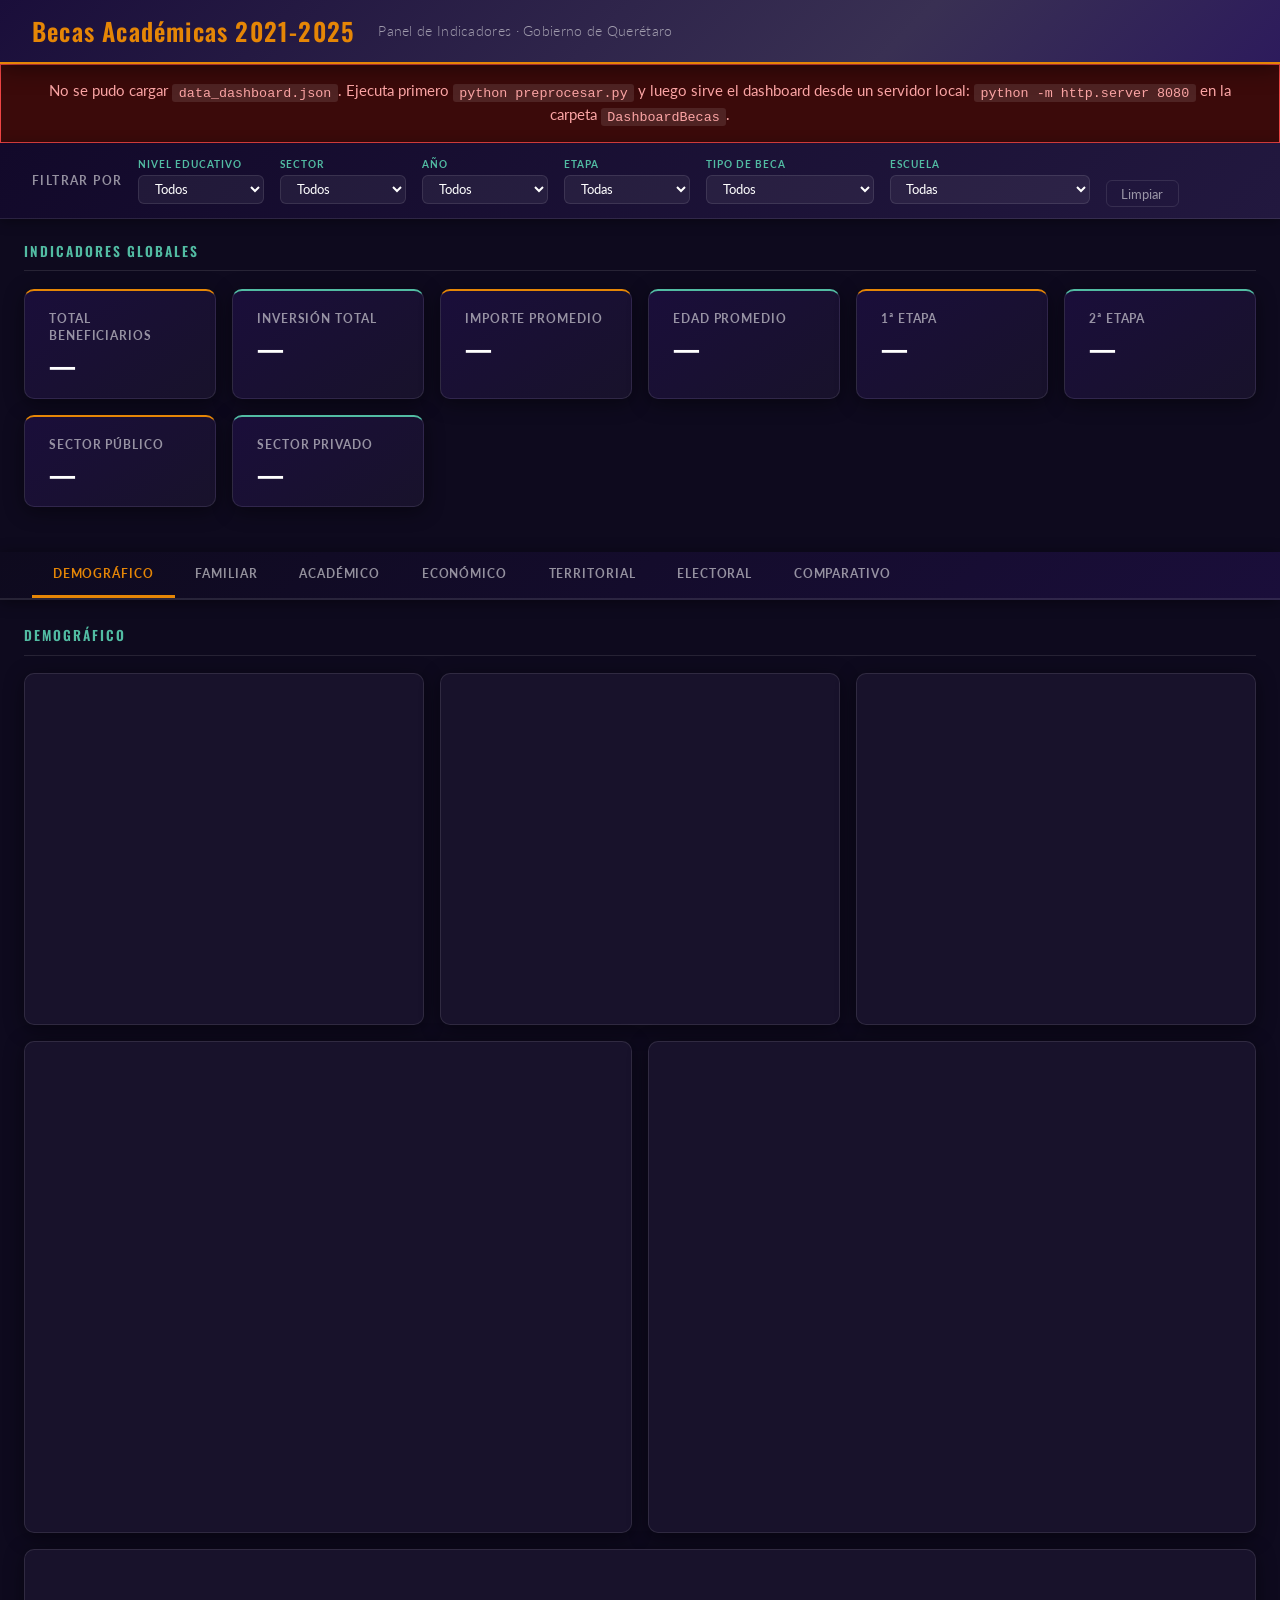
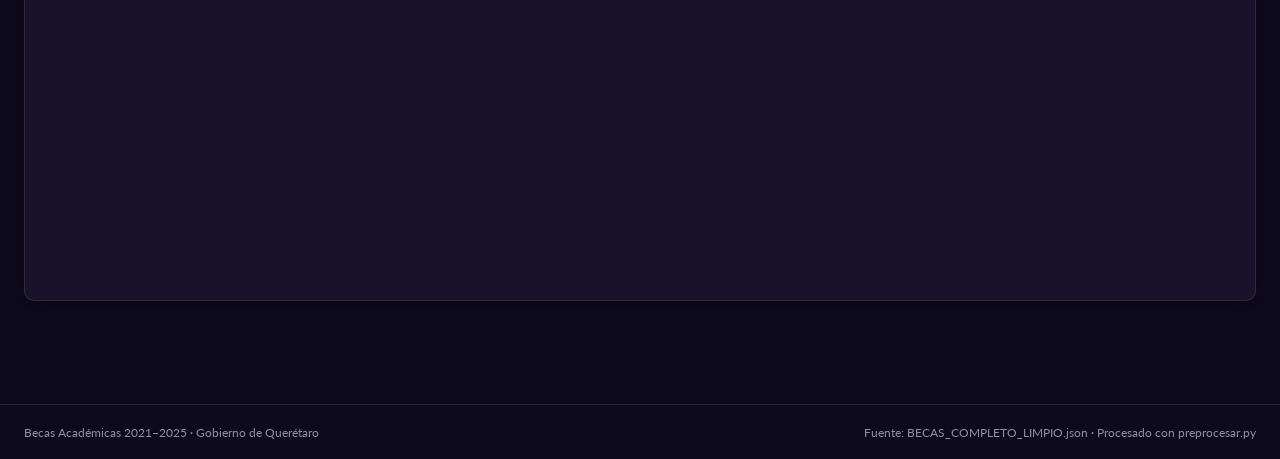
==== index.html @ eadec136 "Subida de archivos" ====
<!DOCTYPE html>
<html lang="es">
<head>
    <meta charset="UTF-8">
    <meta name="viewport" content="width=device-width, initial-scale=1.0">
    <title>Dashboard — Becas Académicas 2021-2025</title>

    <link rel="preconnect" href="https://fonts.googleapis.com">
    <link rel="preconnect" href="https://fonts.gstatic.com" crossorigin>
    <link href="https://fonts.googleapis.com/css2?family=Lato:wght@300;400;700;900&family=Oswald:wght@400;600&display=swap" rel="stylesheet">

    <link rel="stylesheet" href="css/styles.css">

    <script src="https://cdn.plot.ly/plotly-2.27.0.min.js" charset="utf-8"></script>
</head>
<body>

<!-- ── TOP BAR ──────────────────────────────────────────────────────────── -->
<header class="top-bar">
    <div class="top-bar-inner">
        <h1 class="dashboard-title">Becas Académicas 2021-2025</h1>
        <span class="dashboard-subtitle">Panel de Indicadores · Gobierno de Querétaro</span>
    </div>
</header>

<!-- ── BANNER DE ERROR ──────────────────────────────────────────────────── -->
<div id="error-msg" class="error-banner" style="display:none;">
    No se pudo cargar <code>data_dashboard.json</code>.
    Ejecuta primero <code>python preprocesar.py</code> y luego sirve el dashboard desde un
    servidor local: <code>python -m http.server 8080</code> en la carpeta <code>DashboardBecas</code>.
</div>

<!-- ── BARRA DE FILTROS ──────────────────────────────────────── -->
<div class="filtros-bar">
    <div class="filtros-inner">
        <span class="filtros-titulo">Filtrar por</span>

        <div class="filtro-grupo">
            <label class="filtro-label" for="filtro-nivel">Nivel Educativo</label>
            <select id="filtro-nivel" class="filtro-select">
                <option value="">Todos</option>
                <option value="PRIMARIA">Primaria</option>
                <option value="SECUNDARIA">Secundaria</option>
                <option value="UNIVERSIDAD">Universidad</option>
            </select>
        </div>

        <div class="filtro-grupo">
            <label class="filtro-label" for="filtro-sector">Sector</label>
            <select id="filtro-sector" class="filtro-select">
                <option value="">Todos</option>
                <option value="PUBLICA">Público</option>
                <option value="PRIVADA">Privado</option>
            </select>
        </div>

        <div class="filtro-grupo">
            <label class="filtro-label" for="filtro-anio">Año</label>
            <select id="filtro-anio" class="filtro-select">
                <option value="">Todos</option>
                <option value="2021">2021</option>
                <option value="2022">2022</option>
                <option value="2023">2023</option>
                <option value="2024">2024</option>
                <option value="2025">2025</option>
            </select>
        </div>

        <div class="filtro-grupo">
            <label class="filtro-label" for="filtro-etapa">Etapa</label>
            <select id="filtro-etapa" class="filtro-select">
                <option value="">Todas</option>
                <option value="1RA ETAPA">1ª Etapa</option>
                <option value="2DA ETAPA">2ª Etapa</option>
                <option value="EXTRAORDINARIA">Extraordinaria</option>
            </select>
        </div>

        <div class="filtro-grupo">
            <label class="filtro-label" for="filtro-tipo">Tipo de Beca</label>
            <select id="filtro-tipo" class="filtro-select">
                <option value="">Todos</option>
                <option value="PRIMARIA">Primaria</option>
                <option value="SECUNDARIA">Secundaria</option>
                <option value="PRIMARIA EXCELENCIA">Primaria Excelencia</option>
                <option value="SECUNDARIA EXCELENCIA">Secundaria Excelencia</option>
            </select>
        </div>

        <div class="filtro-grupo">
            <label class="filtro-label" for="filtro-escuela">Escuela</label>
            <select id="filtro-escuela" class="filtro-select filtro-select-lg">
                <option value="">Todas</option>
            </select>
        </div>

        <button id="filtro-limpiar" class="filtro-btn-limpiar">Limpiar</button>
        <span id="filtro-count" class="filtro-count"></span>
    </div>
</div>

<!-- ── KPI CARDS ─────────────────────────────────────────────────────────── -->
<div class="container kpi-wrapper">
    <section class="section">
        <h2 class="section-title">Indicadores Globales</h2>
        <div class="kpi-grid">
            <div class="kpi-card">
                <span class="kpi-label">Total Beneficiarios</span>
                <span class="kpi-value" id="kpi-total-val">—</span>
            </div>
            <div class="kpi-card">
                <span class="kpi-label">Inversión Total</span>
                <span class="kpi-value" id="kpi-inversion-val">—</span>
            </div>
            <div class="kpi-card">
                <span class="kpi-label">Importe Promedio</span>
                <span class="kpi-value" id="kpi-promedio-val">—</span>
            </div>
            <div class="kpi-card">
                <span class="kpi-label">Edad Promedio</span>
                <span class="kpi-value" id="kpi-edad-val">—</span>
            </div>
            <div class="kpi-card">
                <span class="kpi-label">1ª Etapa</span>
                <span class="kpi-value" id="kpi-etapa1-val">—</span>
            </div>
            <div class="kpi-card">
                <span class="kpi-label">2ª Etapa</span>
                <span class="kpi-value" id="kpi-etapa2-val">—</span>
            </div>
            <div class="kpi-card">
                <span class="kpi-label">Sector Público</span>
                <span class="kpi-value" id="kpi-publico-val">—</span>
            </div>
            <div class="kpi-card">
                <span class="kpi-label">Sector Privado</span>
                <span class="kpi-value" id="kpi-privado-val">—</span>
            </div>
        </div>
    </section>
</div>

<!-- ── NAVEGACIÓN POR PESTAÑAS ───────────────────────────────────────────── -->
<nav id="tabs-nav" class="tabs-nav" aria-label="Secciones del dashboard"></nav>

<!-- ── PANELES DE CONTENIDO ──────────────────────────────────────────────── -->
<main id="tab-panels" class="container"></main>

<!-- ── FOOTER ────────────────────────────────────────────────────────────── -->
<footer class="footer">
    <span>Becas Académicas 2021–2025 · Gobierno de Querétaro</span>
    <span>Fuente: BECAS_COMPLETO_LIMPIO.json · Procesado con preprocesar.py</span>
</footer>

<!-- ── SCRIPTS ────────────────────────────────────────────────────────────
     Orden: config → cargarDatos → módulos de gráficas
     cargarDatos.js dispara el evento 'datosListos' que activa cada gráfica.
─────────────────────────────────────────────────────────────────────────── -->
<script src="js/config.js"></script>
<script src="js/cargarDatos.js"></script>
<script src="js/filtros.js"></script>
<script src="js/tabs.js"></script>

<!-- KPI cards -->
<script src="js/kpis.js"></script>

<!-- Gráficas por sección -->
<script src="js/graficaDemografico.js"></script>
<script src="js/graficaFamiliar.js"></script>
<script src="js/graficaAcademico.js"></script>
<script src="js/graficaEconomico.js"></script>
<script src="js/graficaTerritorial.js"></script>
<script src="js/graficaElectoral.js"></script>
<script src="js/graficaComparativo.js"></script>

<!-- Orquestador: carga partials y arranca datos -->
<script src="js/loader.js"></script>

</body>
</html>
---- css/styles.css ----
/* ── STYLES.CSS ── DashboardBecas ─────────────────────────────────────────────
   Tema oscuro: inspirado en plantilla1.py (#18122B / #393053) y
   plantilla2.py (#1A1A1D / #3B1C32)
   Dashboard: Becas Académicas 2021–2025 · Gobierno de Querétaro
── */

*, *::before, *::after {
    box-sizing: border-box;
    margin: 0;
    padding: 0;
}

:root {
    --bg-base:       #0E0A1E;
    --bg-card:       #18122B;
    --bg-paper:      #393053;
    --accent-1:      rgb(229, 134, 6);
    --accent-2:      rgb(82, 188, 163);
    --text-primary:  #FFFFFF;
    --text-muted:    rgba(255, 255, 255, 0.55);
    --border:        rgba(255, 255, 255, 0.10);
    --border-hover:  rgba(255, 255, 255, 0.22);
    --font-main:     'Lato', 'Inter', sans-serif;
    --font-display:  'Oswald', sans-serif;
    --radius:        10px;
    --shadow:        0 4px 20px rgba(0, 0, 0, 0.45);
    --shadow-hover:  0 8px 32px rgba(0, 0, 0, 0.6);
    --h-topbar:      62px;
    --h-filtros:     86px;
}

html { scroll-behavior: smooth; }

body {
    background-color: var(--bg-base);
    color: var(--text-primary);
    font-family: var(--font-main);
    min-height: 100vh;
    line-height: 1.5;
}

/* ── TOP BAR ─────────────────────────────────────────────────────────────── */
.top-bar {
    background: linear-gradient(135deg, #1A0E3A 0%, #393053 70%, #2D1B5C 100%);
    border-bottom: 2px solid var(--accent-1);
    position: sticky;
    top: 0;
    z-index: 100;
    padding: 0 2rem;
    box-shadow: 0 2px 24px rgba(0, 0, 0, 0.55);
}

.top-bar-inner {
    max-width: 1620px;
    margin: 0 auto;
    display: flex;
    align-items: center;
    gap: 1.5rem;
    height: var(--h-topbar);
}

.dashboard-title {
    font-family: var(--font-display);
    font-size: 1.55rem;
    font-weight: 600;
    color: var(--accent-1);
    letter-spacing: 1.2px;
    white-space: nowrap;
}

.dashboard-subtitle {
    font-size: 0.88rem;
    color: var(--text-muted);
    font-weight: 300;
    letter-spacing: 0.3px;
}

/* ── ERROR BANNER ─────────────────────────────────────────────────────────── */
.error-banner {
    background: #3b0a0a;
    border: 1px solid #ef4444;
    color: #fca5a5;
    padding: 0.9rem 2rem;
    text-align: center;
    font-size: 0.93rem;
}
.error-banner code {
    background: rgba(255,255,255,0.1);
    padding: 0.1rem 0.4rem;
    border-radius: 3px;
    font-size: 0.9em;
}

/* ── MAIN CONTAINER ──────────────────────────────────────────────────────── */
.container {
    max-width: 1620px;
    margin: 0 auto;
    padding: 1.6rem 1.5rem;
}

/* ── SECTION ─────────────────────────────────────────────────────────────── */
.section {
    margin-bottom: 2.8rem;
}

.section-title {
    font-family: var(--font-display);
    font-size: 0.85rem;
    font-weight: 600;
    color: var(--accent-2);
    letter-spacing: 2px;
    text-transform: uppercase;
    margin-bottom: 1.1rem;
    padding-bottom: 0.55rem;
    border-bottom: 1px solid var(--border);
}

/* ── KPI GRID ─────────────────────────────────────────────────────────────── */
.kpi-grid {
    display: grid;
    grid-template-columns: repeat(auto-fit, minmax(180px, 1fr));
    gap: 1rem;
}

.kpi-card {
    background: linear-gradient(145deg, #1A0E3A, var(--bg-card));
    border: 1px solid var(--border);
    border-radius: var(--radius);
    padding: 1.2rem 1.5rem;
    display: flex;
    flex-direction: column;
    gap: 0.35rem;
    box-shadow: var(--shadow);
    transition: transform 0.2s ease, box-shadow 0.2s ease, border-color 0.2s ease;
}

.kpi-card:nth-child(odd)  { border-top: 2px solid var(--accent-1); }
.kpi-card:nth-child(even) { border-top: 2px solid var(--accent-2); }

.kpi-card:hover {
    transform: translateY(-2px);
    box-shadow: var(--shadow-hover);
    border-color: var(--border-hover);
}

.kpi-label {
    font-size: 0.72rem;
    color: var(--text-muted);
    text-transform: uppercase;
    letter-spacing: 0.9px;
    font-weight: 700;
}

.kpi-value {
    font-family: var(--font-display);
    font-size: 1.6rem;
    font-weight: 700;
    color: var(--text-primary);
    line-height: 1.1;
}

/* ── CHARTS GRID ──────────────────────────────────────────────────────────── */
.charts-grid {
    display: grid;
    gap: 1rem;
    margin-bottom: 1rem;
}

.charts-grid.cols-1 { grid-template-columns: 1fr; }
.charts-grid.cols-2 { grid-template-columns: repeat(2, 1fr); }
.charts-grid.cols-3 { grid-template-columns: repeat(3, 1fr); }

@media (max-width: 1100px) {
    .charts-grid.cols-3 { grid-template-columns: repeat(2, 1fr); }
}
@media (max-width: 720px) {
    .charts-grid.cols-2,
    .charts-grid.cols-3 { grid-template-columns: 1fr; }
    .top-bar-inner { flex-direction: column; height: auto; padding: 0.7rem 0; gap: 0.2rem; }
}

/* ── CHART CARD ───────────────────────────────────────────────────────────── */
.chart-card {
    background: var(--bg-card);
    border: 1px solid var(--border);
    border-radius: var(--radius);
    overflow: hidden;
    box-shadow: var(--shadow);
    transition: box-shadow 0.2s ease;
}

.chart-card:hover { box-shadow: var(--shadow-hover); }

.chart-container {
    width: 100%;
    height: 350px;
    position: relative;
}

.chart-container.chart-tall { height: 490px; }
.chart-container.chart-xl   { height: 440px; }
.chart-container.chart-xxl  { height: 580px; }
.chart-container.chart-mapa { height: 520px; }

/* loading placeholder */
.chart-container.loading::after {
    content: 'Cargando...';
    position: absolute;
    inset: 0;
    display: flex;
    align-items: center;
    justify-content: center;
    color: var(--text-muted);
    font-size: 0.85rem;
    animation: pulse 1.6s ease-in-out infinite;
}

@keyframes pulse {
    0%, 100% { opacity: 0.35; }
    50%       { opacity: 1; }
}

/* ── TABS NAV ─────────────────────────────────────────────────────────────── */
.tabs-nav {
    background: linear-gradient(135deg, #0e0a1e 0%, #1a0e3a 100%);
    border-bottom: 2px solid var(--border);
    position: sticky;
    top: calc(var(--h-topbar) + var(--h-filtros));
    z-index: 80;
    padding: 0 2rem;
    display: flex;
    overflow-x: auto;
    scrollbar-width: none;
    box-shadow: 0 2px 14px rgba(0,0,0,0.45);
}

.tabs-nav::-webkit-scrollbar { display: none; }

.tab-btn {
    flex-shrink: 0;
    background: transparent;
    border: none;
    border-bottom: 3px solid transparent;
    color: var(--text-muted);
    font-family: var(--font-main);
    font-size: 0.75rem;
    font-weight: 700;
    letter-spacing: 0.9px;
    text-transform: uppercase;
    padding: 0.88rem 1.3rem;
    cursor: pointer;
    transition: color 0.18s ease, border-color 0.18s ease;
    white-space: nowrap;
}

.tab-btn:hover { color: var(--text-primary); }

.tab-btn.active {
    color: var(--accent-1);
    border-bottom-color: var(--accent-1);
}

/* KPI wrapper */
.kpi-wrapper { padding-top: 1.4rem; padding-bottom: 0; }

/* Panel container */
#tab-panels { padding-top: 1.6rem; }

/* ── BARRA DE FILTROS ────────────────────────────────────────────────────── */
.filtros-bar {
    background: linear-gradient(135deg, #12092a 0%, #22183f 100%);
    border-bottom: 1px solid var(--border);
    padding: 0.65rem 2rem;
    position: sticky;
    top: var(--h-topbar);
    z-index: 90;
    box-shadow: 0 2px 12px rgba(0,0,0,0.4);
}

.filtros-inner {
    max-width: 1620px;
    margin: 0 auto;
    display: flex;
    align-items: center;
    gap: 1rem;
    flex-wrap: wrap;
    min-height: 54px;
}

.filtros-titulo {
    font-size: 0.72rem;
    font-weight: 700;
    text-transform: uppercase;
    letter-spacing: 1.4px;
    color: var(--text-muted);
    white-space: nowrap;
}

.filtro-grupo {
    display: flex;
    flex-direction: column;
    gap: 0.18rem;
}

.filtro-label {
    font-size: 0.63rem;
    font-weight: 700;
    text-transform: uppercase;
    letter-spacing: 1px;
    color: var(--accent-2);
}

.filtro-select {
    background: rgba(255,255,255,0.06);
    border: 1px solid var(--border);
    border-radius: 6px;
    color: var(--text-primary);
    font-family: var(--font-main);
    font-size: 0.83rem;
    padding: 0.28rem 0.7rem;
    cursor: pointer;
    transition: border-color 0.18s ease, background 0.18s ease;
    min-width: 126px;
}

.filtro-select.filtro-select-lg { min-width: 200px; }

.filtro-select:hover,
.filtro-select:focus {
    border-color: var(--accent-1);
    background: rgba(229,134,6,0.10);
    outline: none;
}

.filtro-select option {
    background: #18122B;
    color: var(--text-primary);
}

.filtro-btn-limpiar {
    align-self: flex-end;
    background: transparent;
    border: 1px solid var(--border);
    border-radius: 6px;
    color: var(--text-muted);
    font-family: var(--font-main);
    font-size: 0.8rem;
    padding: 0.28rem 0.9rem;
    cursor: pointer;
    transition: border-color 0.18s ease, color 0.18s ease;
    white-space: nowrap;
}

.filtro-btn-limpiar:hover { border-color: #ef4444; color: #fca5a5; }

.filtro-count {
    align-self: flex-end;
    font-size: 0.75rem;
    color: var(--text-muted);
    margin-left: auto;
    white-space: nowrap;
}

/* ── PLACEHOLDER SECTIONS ─────────────────────────────────────────────────── */
.placeholder-section {
    margin-bottom: 1rem;
    display: flex;
    gap: 1rem;
    flex-wrap: wrap;
}

.placeholder-card {
    background: linear-gradient(145deg, rgba(57,48,83,0.35), rgba(24,18,43,0.6));
    border: 1px dashed rgba(255,255,255,0.18);
    border-radius: var(--radius);
    padding: 2rem 2.5rem;
    flex: 1;
    min-width: 280px;
    text-align: center;
}

.placeholder-card.placeholder-wide { flex-basis: 100%; }

.placeholder-icon {
    display: block;
    font-size: 2.2rem;
    margin-bottom: 0.7rem;
    opacity: 0.6;
}

.placeholder-card h3 {
    font-family: var(--font-display);
    font-size: 1rem;
    font-weight: 600;
    color: var(--text-muted);
    margin-bottom: 0.5rem;
}

.placeholder-card p {
    font-size: 0.82rem;
    color: rgba(255,255,255,0.40);
    line-height: 1.6;
}

.placeholder-card code {
    background: rgba(255,255,255,0.08);
    padding: 0.1rem 0.35rem;
    border-radius: 3px;
    font-size: 0.85em;
}

.placeholder-chart {
    display: flex;
    align-items: center;
    justify-content: center;
}

.placeholder-chart-inner {
    display: flex;
    flex-direction: column;
    align-items: center;
    gap: 0.4rem;
    padding: 2rem;
    color: rgba(255,255,255,0.25);
    font-family: var(--font-display);
    font-size: 0.9rem;
    letter-spacing: 0.5px;
}

.placeholder-chart-inner small {
    font-size: 0.72rem;
    color: rgba(255,255,255,0.18);
    font-family: var(--font-main);
}

/* ── FOOTER ──────────────────────────────────────────────────────────────── */
.footer {
    max-width: 1620px;
    margin: 2rem auto 0;
    padding: 1.2rem 1.5rem;
    border-top: 1px solid var(--border);
    display: flex;
    justify-content: space-between;
    flex-wrap: wrap;
    gap: 0.5rem;
    font-size: 0.75rem;
    color: var(--text-muted);
}

/* ── RESPONSIVE ──────────────────────────────────────────────────────────── */
@media (max-width: 900px) {
    :root { --h-filtros: 130px; }
    .filtros-inner { gap: 0.7rem; }
    .filtro-select { min-width: 110px; }
}

@media (max-width: 720px) {
    :root { --h-filtros: 200px; }
    .tabs-nav { padding: 0 0.5rem; }
    .tab-btn  { font-size: 0.68rem; padding: 0.75rem 0.8rem; letter-spacing: 0.4px; }
    .footer   { flex-direction: column; }
}
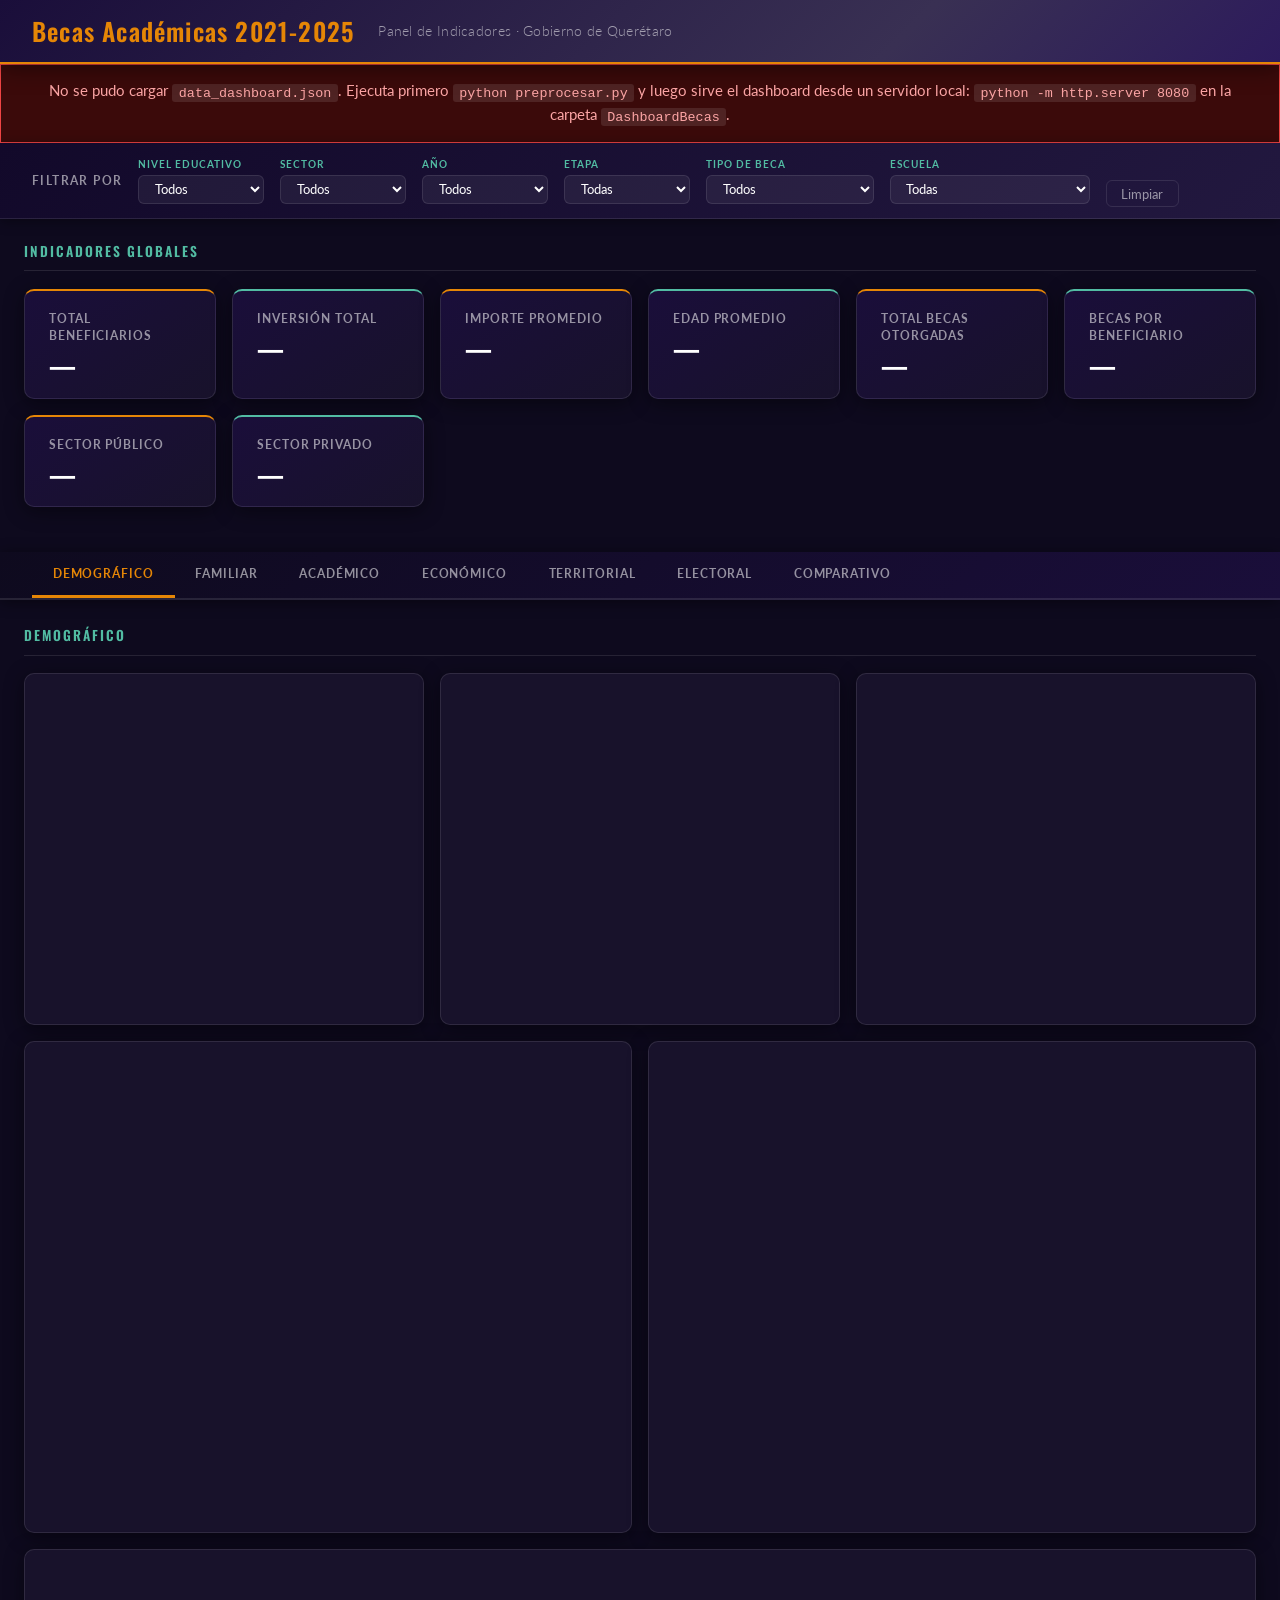
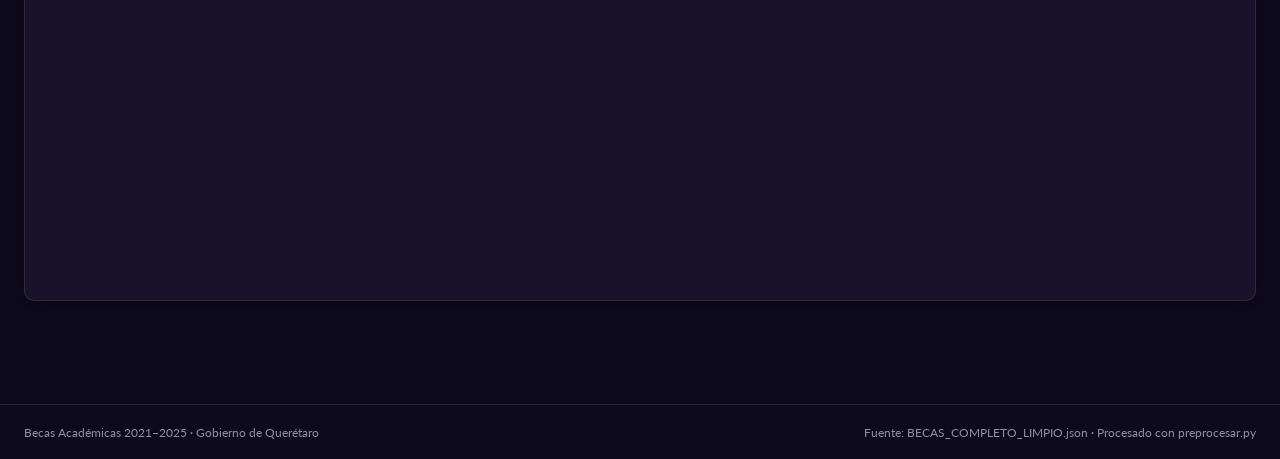
==== commit 871817a2: "Ajuste de beneficiarios" ====
--- a/index.html
+++ b/index.html
@@ -121,12 +121,12 @@
                 <span class="kpi-value" id="kpi-edad-val">—</span>
             </div>
             <div class="kpi-card">
-                <span class="kpi-label">1ª Etapa</span>
-                <span class="kpi-value" id="kpi-etapa1-val">—</span>
+                <span class="kpi-label">Total Becas Otorgadas</span>
+                <span class="kpi-value" id="kpi-total-becas-val">—</span>
             </div>
             <div class="kpi-card">
-                <span class="kpi-label">2ª Etapa</span>
-                <span class="kpi-value" id="kpi-etapa2-val">—</span>
+                <span class="kpi-label">Becas por Beneficiario</span>
+                <span class="kpi-value" id="kpi-prom-becas-val">—</span>
             </div>
             <div class="kpi-card">
                 <span class="kpi-label">Sector Público</span>
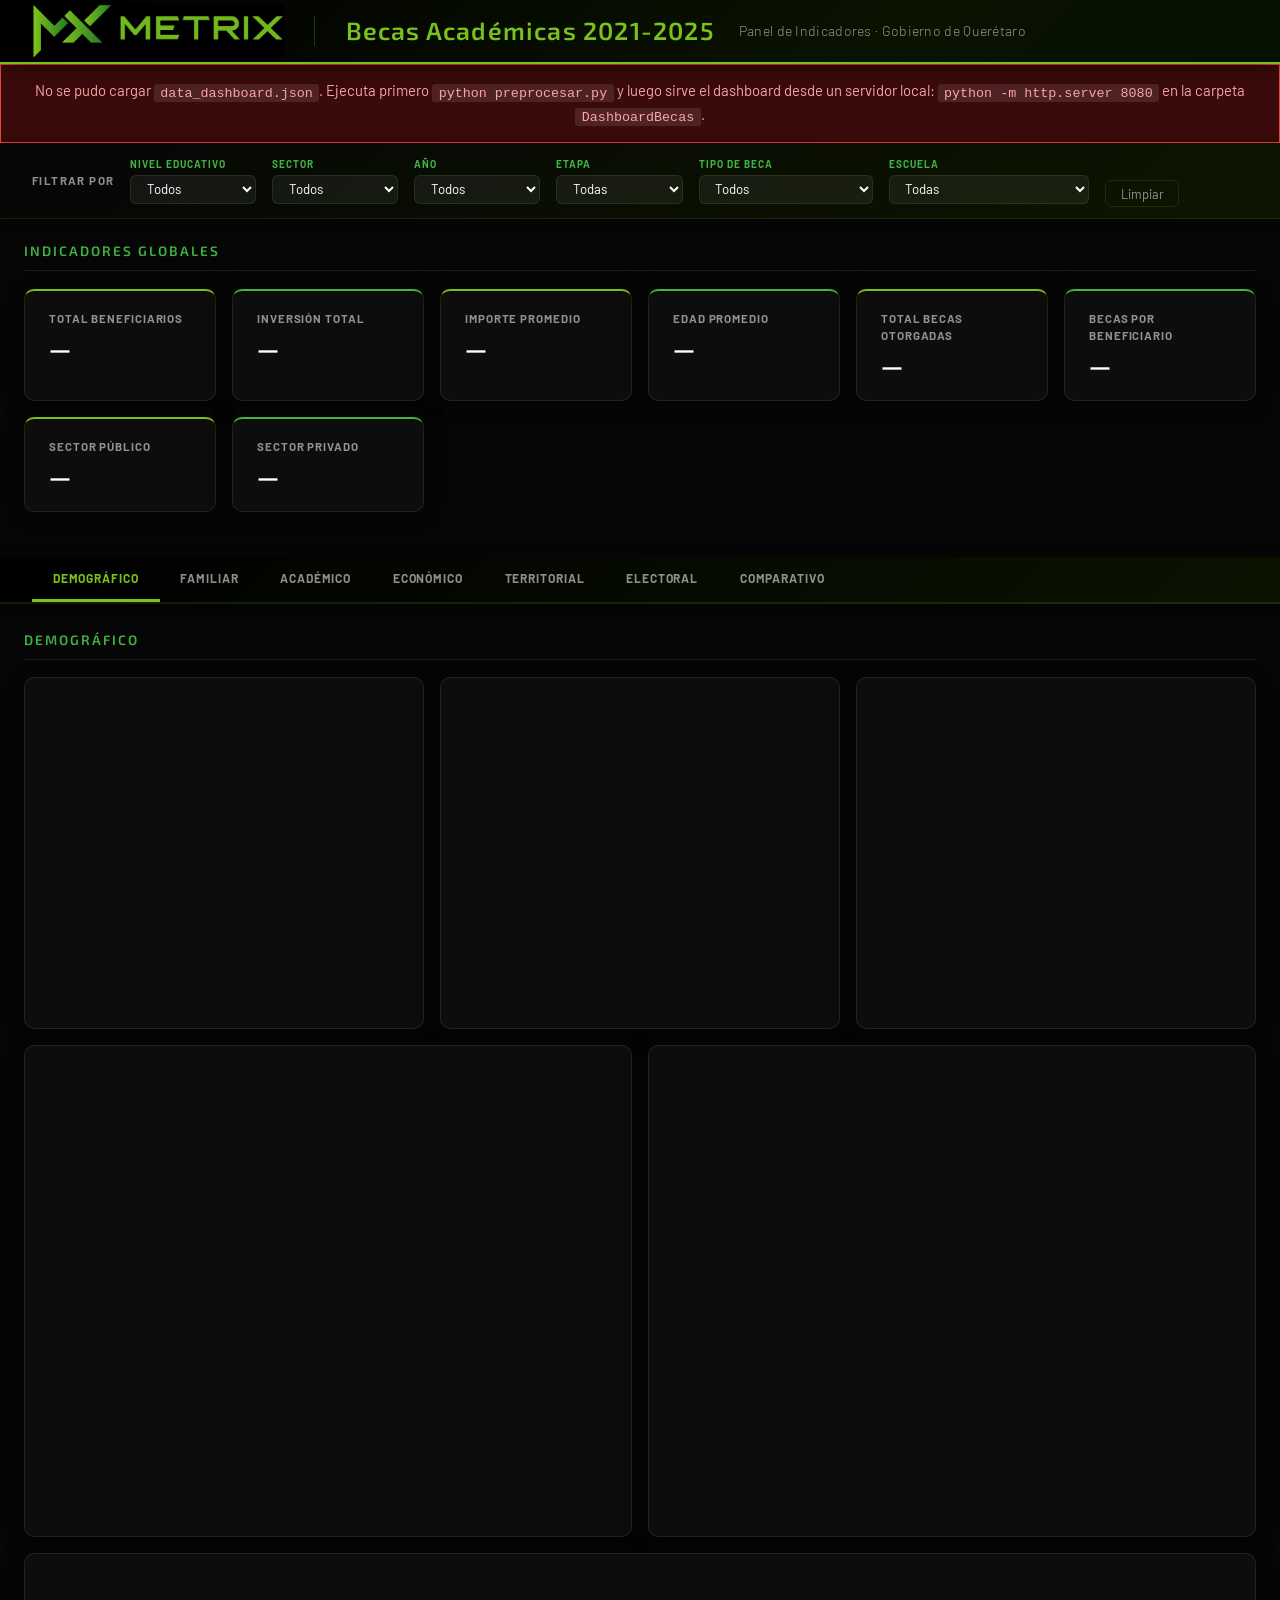
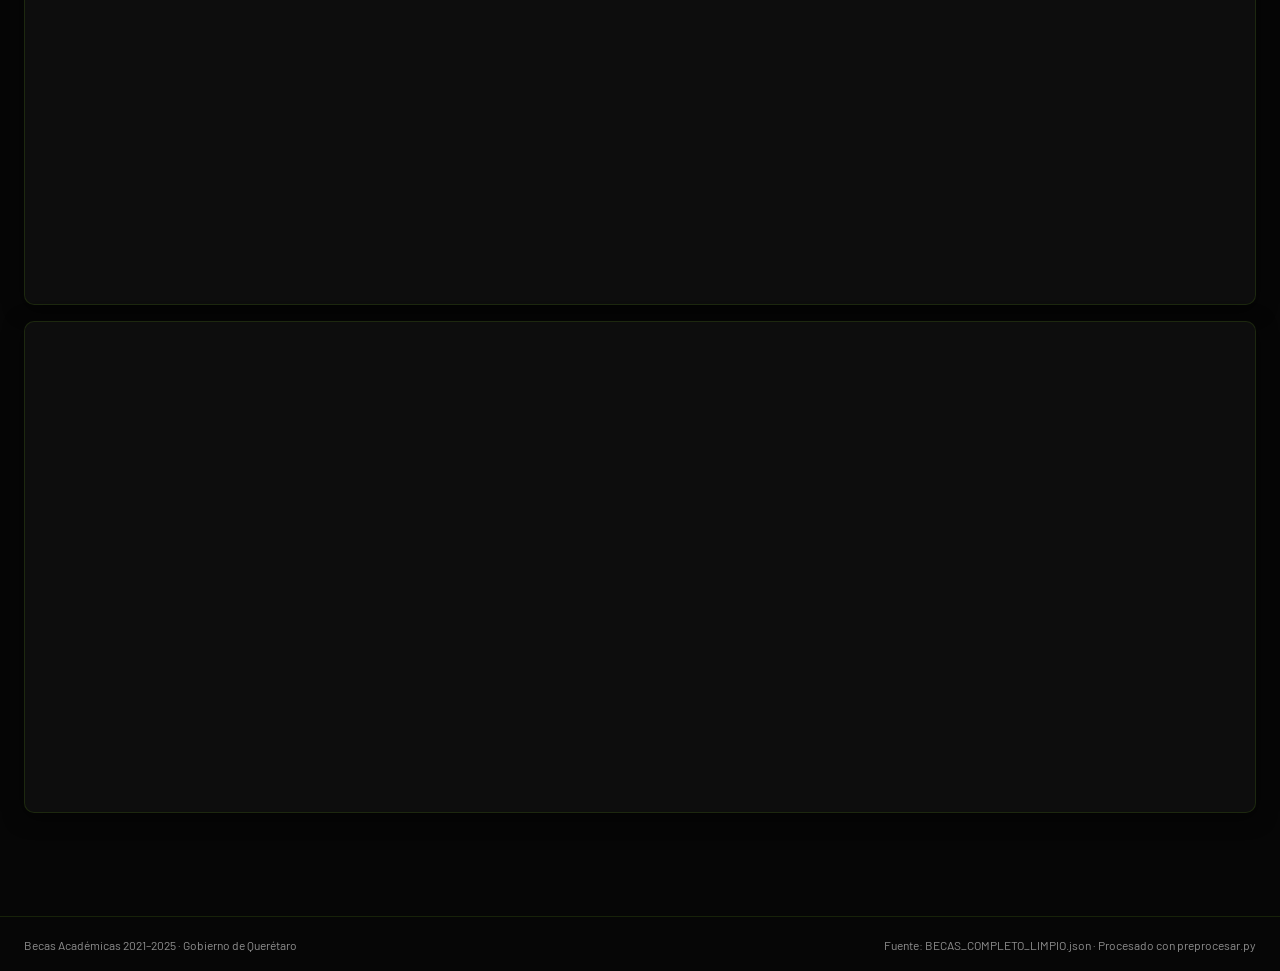
==== commit 83158c9d: "Ajuste de estilos" ====
--- a/index.html
+++ b/index.html
@@ -7,7 +7,7 @@
 
     <link rel="preconnect" href="https://fonts.googleapis.com">
     <link rel="preconnect" href="https://fonts.gstatic.com" crossorigin>
-    <link href="https://fonts.googleapis.com/css2?family=Lato:wght@300;400;700;900&family=Oswald:wght@400;600&display=swap" rel="stylesheet">
+    <link href="https://fonts.googleapis.com/css2?family=Barlow:wght@300;400;600;700&family=Exo+2:wght@400;600;700;800&display=swap" rel="stylesheet">
 
     <link rel="stylesheet" href="css/styles.css">
 
@@ -18,6 +18,10 @@
 <!-- ── TOP BAR ──────────────────────────────────────────────────────────── -->
 <header class="top-bar">
     <div class="top-bar-inner">
+        <div class="brand-logo" aria-label="Metrix">
+            <img src="images/logo.png" alt="Metrix" class="brand-img">
+        </div>
+        <div class="brand-divider"></div>
         <h1 class="dashboard-title">Becas Académicas 2021-2025</h1>
         <span class="dashboard-subtitle">Panel de Indicadores · Gobierno de Querétaro</span>
     </div>
--- a/css/styles.css
+++ b/css/styles.css
@@ -1,6 +1,6 @@
 /* ── STYLES.CSS ── DashboardBecas ─────────────────────────────────────────────
-   Tema oscuro: inspirado en plantilla1.py (#18122B / #393053) y
-   plantilla2.py (#1A1A1D / #3B1C32)
+   Tema: Metrix brand — negro (#060606) · verde (#7bc11d / #267e28)
+   Fuentes: Exo 2 (display) · Barlow (cuerpo)
    Dashboard: Becas Académicas 2021–2025 · Gobierno de Querétaro
 ── */
 
@@ -11,20 +11,20 @@
 }
 
 :root {
-    --bg-base:       #0E0A1E;
-    --bg-card:       #18122B;
-    --bg-paper:      #393053;
-    --accent-1:      rgb(229, 134, 6);
-    --accent-2:      rgb(82, 188, 163);
+    --bg-base:       #060606;
+    --bg-card:       #0d0d0d;
+    --bg-paper:      #161616;
+    --accent-1:      #7bc11d;
+    --accent-2:      #3eb340;
     --text-primary:  #FFFFFF;
     --text-muted:    rgba(255, 255, 255, 0.55);
-    --border:        rgba(255, 255, 255, 0.10);
-    --border-hover:  rgba(255, 255, 255, 0.22);
-    --font-main:     'Lato', 'Inter', sans-serif;
-    --font-display:  'Oswald', sans-serif;
+    --border:        rgba(123, 193, 29, 0.15);
+    --border-hover:  rgba(123, 193, 29, 0.35);
+    --font-main:     'Barlow', 'Inter', sans-serif;
+    --font-display:  'Exo 2', sans-serif;
     --radius:        10px;
-    --shadow:        0 4px 20px rgba(0, 0, 0, 0.45);
-    --shadow-hover:  0 8px 32px rgba(0, 0, 0, 0.6);
+    --shadow:        0 4px 20px rgba(0, 0, 0, 0.55);
+    --shadow-hover:  0 8px 32px rgba(0, 0, 0, 0.7);
     --h-topbar:      62px;
     --h-filtros:     86px;
 }
@@ -41,7 +41,7 @@
 
 /* ── TOP BAR ─────────────────────────────────────────────────────────────── */
 .top-bar {
-    background: linear-gradient(135deg, #1A0E3A 0%, #393053 70%, #2D1B5C 100%);
+    background: linear-gradient(135deg, #000000 0%, #0a1300 70%, #061000 100%);
     border-bottom: 2px solid var(--accent-1);
     position: sticky;
     top: 0;
@@ -123,7 +123,7 @@
 }
 
 .kpi-card {
-    background: linear-gradient(145deg, #1A0E3A, var(--bg-card));
+    background: linear-gradient(145deg, #0d0d0d, var(--bg-card));
     border: 1px solid var(--border);
     border-radius: var(--radius);
     padding: 1.2rem 1.5rem;
@@ -153,10 +153,13 @@
 
 .kpi-value {
     font-family: var(--font-display);
-    font-size: 1.6rem;
+    font-size: clamp(1.05rem, 2vw, 1.6rem);
     font-weight: 700;
     color: var(--text-primary);
-    line-height: 1.1;
+    line-height: 1.2;
+    overflow-wrap: break-word;
+    word-break: break-word;
+    min-width: 0;
 }
 
 /* ── CHARTS GRID ──────────────────────────────────────────────────────────── */
@@ -222,7 +225,7 @@
 
 /* ── TABS NAV ─────────────────────────────────────────────────────────────── */
 .tabs-nav {
-    background: linear-gradient(135deg, #0e0a1e 0%, #1a0e3a 100%);
+    background: linear-gradient(135deg, #000000 0%, #0a1300 100%);
     border-bottom: 2px solid var(--border);
     position: sticky;
     top: calc(var(--h-topbar) + var(--h-filtros));
@@ -268,7 +271,7 @@
 
 /* ── BARRA DE FILTROS ────────────────────────────────────────────────────── */
 .filtros-bar {
-    background: linear-gradient(135deg, #12092a 0%, #22183f 100%);
+    background: linear-gradient(135deg, #060606 0%, #0d1500 100%);
     border-bottom: 1px solid var(--border);
     padding: 0.65rem 2rem;
     position: sticky;
@@ -328,12 +331,12 @@
 .filtro-select:hover,
 .filtro-select:focus {
     border-color: var(--accent-1);
-    background: rgba(229,134,6,0.10);
+    background: rgba(123,193,29,0.10);
     outline: none;
 }
 
 .filtro-select option {
-    background: #18122B;
+    background: #0d0d0d;
     color: var(--text-primary);
 }
 
@@ -370,7 +373,7 @@
 }
 
 .placeholder-card {
-    background: linear-gradient(145deg, rgba(57,48,83,0.35), rgba(24,18,43,0.6));
+    background: linear-gradient(145deg, rgba(26,26,26,0.35), rgba(13,13,13,0.6));
     border: 1px dashed rgba(255,255,255,0.18);
     border-radius: var(--radius);
     padding: 2rem 2.5rem;
@@ -433,6 +436,31 @@
     font-family: var(--font-main);
 }
 
+/* ── BRAND LOGO ─────────────────────────────────────────────────────────── */
+.brand-logo {
+    display: flex;
+    align-items: center;
+    gap: 0.55rem;
+    flex-shrink: 0;
+    text-decoration: none;
+}
+
+.brand-img {
+    height: 54px;
+    width: auto;
+    object-fit: contain;
+    display: block;
+    border-radius: 4px;
+}
+
+.brand-divider {
+    width: 1px;
+    height: 30px;
+    background: rgba(123, 193, 29, 0.25);
+    margin: 0 0.4rem;
+    flex-shrink: 0;
+}
+
 /* ── FOOTER ──────────────────────────────────────────────────────────────── */
 .footer {
     max-width: 1620px;
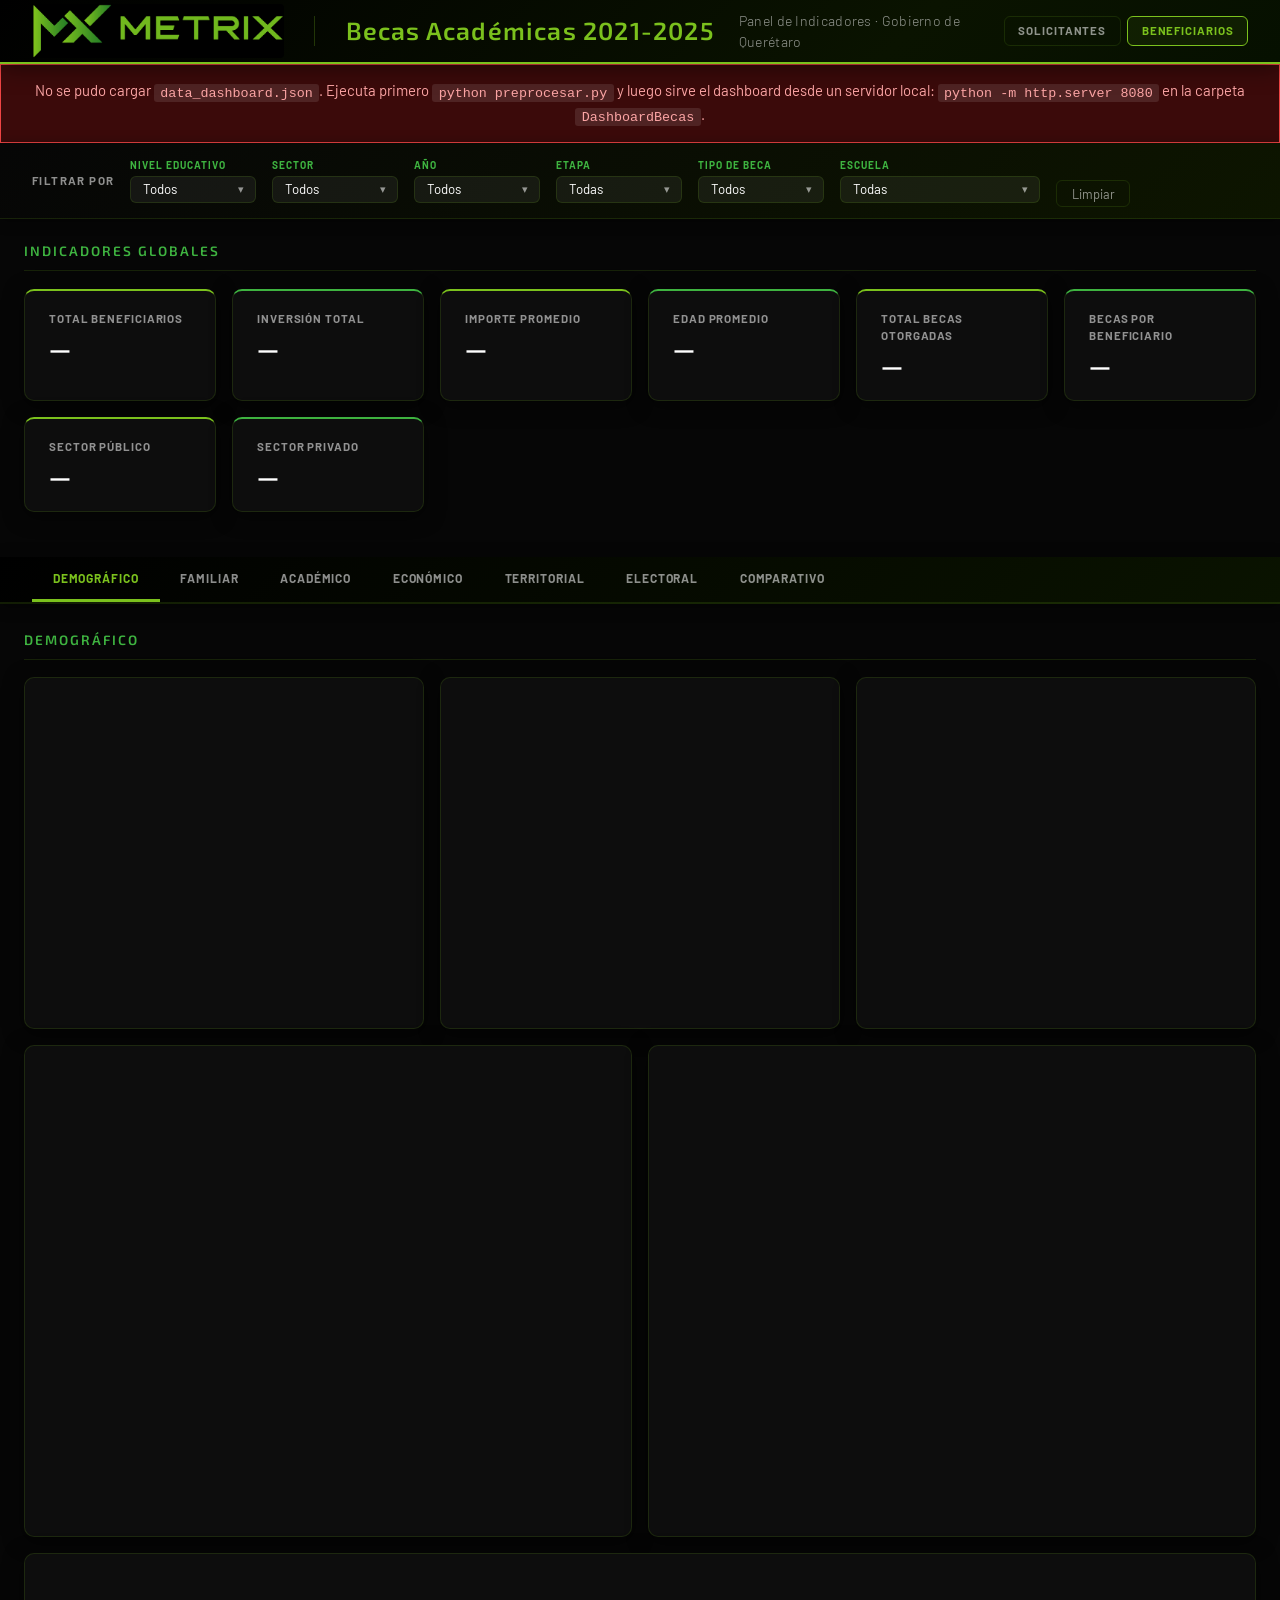
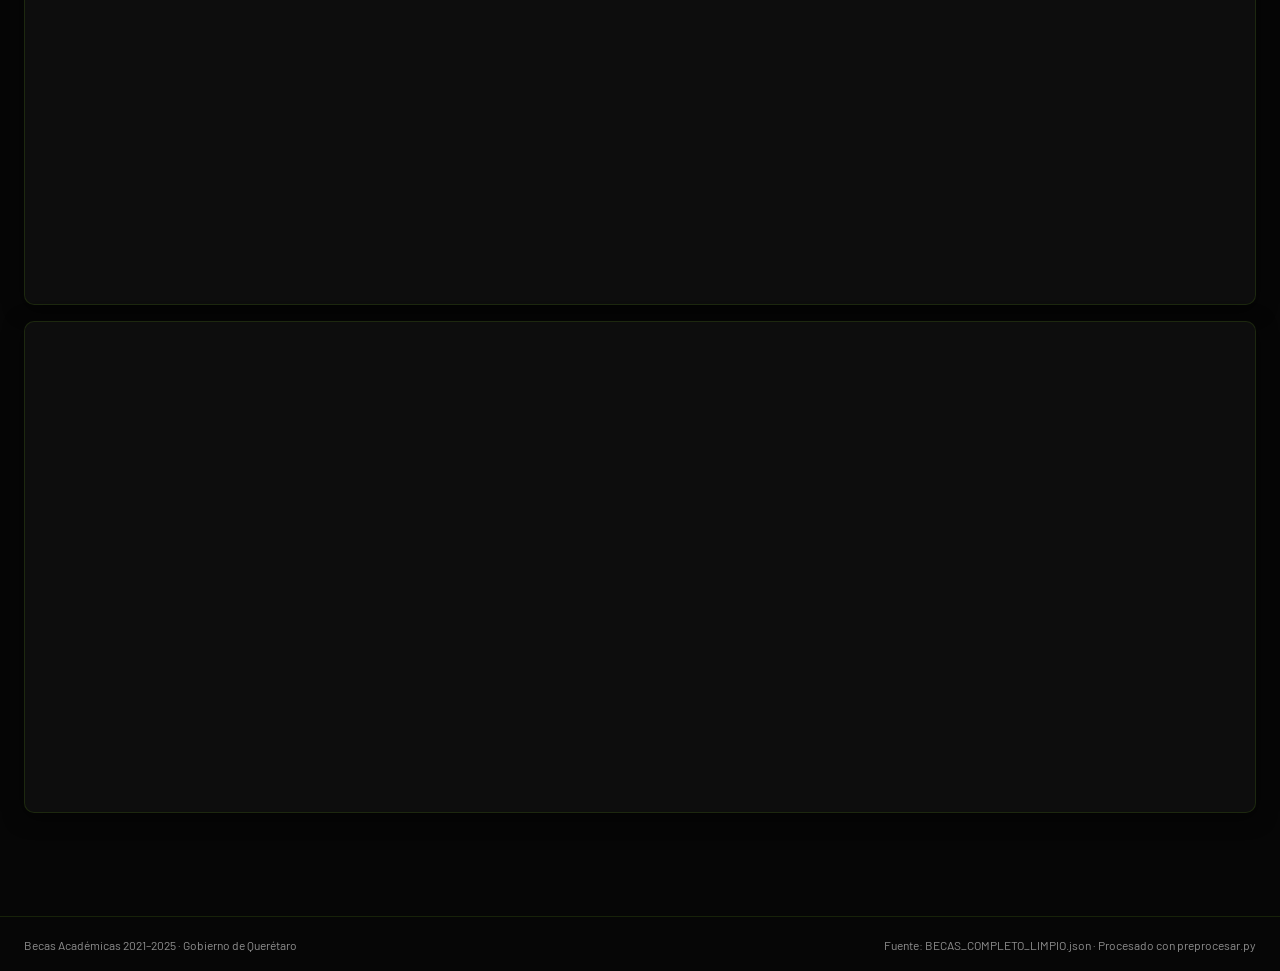
==== commit c9a0ce11: "Nuevo componente solicitantes" ====
--- a/index.html
+++ b/index.html
@@ -24,6 +24,10 @@
         <div class="brand-divider"></div>
         <h1 class="dashboard-title">Becas Académicas 2021-2025</h1>
         <span class="dashboard-subtitle">Panel de Indicadores · Gobierno de Querétaro</span>
+        <nav class="page-nav" aria-label="Cambiar vista">
+            <a href="solicitantes.html" class="page-nav-btn">Solicitantes</a>
+            <a href="index.html" class="page-nav-btn active">Beneficiarios</a>
+        </nav>
     </div>
 </header>
 
@@ -40,62 +44,73 @@
         <span class="filtros-titulo">Filtrar por</span>
 
         <div class="filtro-grupo">
-            <label class="filtro-label" for="filtro-nivel">Nivel Educativo</label>
-            <select id="filtro-nivel" class="filtro-select">
-                <option value="">Todos</option>
-                <option value="PRIMARIA">Primaria</option>
-                <option value="SECUNDARIA">Secundaria</option>
-                <option value="UNIVERSIDAD">Universidad</option>
-            </select>
+            <label class="filtro-label">Nivel Educativo</label>
+            <div class="ms-wrap" id="ms-nivel">
+                <button class="ms-btn" type="button"><span class="ms-text">Todos</span><span class="ms-arrow">▾</span></button>
+                <div class="ms-panel" hidden>
+                    <label class="ms-opt"><input type="checkbox" value="PRIMARIA"> Primaria</label>
+                    <label class="ms-opt"><input type="checkbox" value="SECUNDARIA"> Secundaria</label>
+                    <label class="ms-opt"><input type="checkbox" value="UNIVERSIDAD"> Universidad</label>
+                </div>
+            </div>
         </div>
 
         <div class="filtro-grupo">
-            <label class="filtro-label" for="filtro-sector">Sector</label>
-            <select id="filtro-sector" class="filtro-select">
-                <option value="">Todos</option>
-                <option value="PUBLICA">Público</option>
-                <option value="PRIVADA">Privado</option>
-            </select>
+            <label class="filtro-label">Sector</label>
+            <div class="ms-wrap" id="ms-sector">
+                <button class="ms-btn" type="button"><span class="ms-text">Todos</span><span class="ms-arrow">▾</span></button>
+                <div class="ms-panel" hidden>
+                    <label class="ms-opt"><input type="checkbox" value="PUBLICA"> Público</label>
+                    <label class="ms-opt"><input type="checkbox" value="PRIVADA"> Privado</label>
+                </div>
+            </div>
         </div>
 
         <div class="filtro-grupo">
-            <label class="filtro-label" for="filtro-anio">Año</label>
-            <select id="filtro-anio" class="filtro-select">
-                <option value="">Todos</option>
-                <option value="2021">2021</option>
-                <option value="2022">2022</option>
-                <option value="2023">2023</option>
-                <option value="2024">2024</option>
-                <option value="2025">2025</option>
-            </select>
+            <label class="filtro-label">Año</label>
+            <div class="ms-wrap" id="ms-anio">
+                <button class="ms-btn" type="button"><span class="ms-text">Todos</span><span class="ms-arrow">▾</span></button>
+                <div class="ms-panel" hidden>
+                    <label class="ms-opt"><input type="checkbox" value="2021"> 2021</label>
+                    <label class="ms-opt"><input type="checkbox" value="2022"> 2022</label>
+                    <label class="ms-opt"><input type="checkbox" value="2023"> 2023</label>
+                    <label class="ms-opt"><input type="checkbox" value="2024"> 2024</label>
+                    <label class="ms-opt"><input type="checkbox" value="2025"> 2025</label>
+                </div>
+            </div>
         </div>
 
         <div class="filtro-grupo">
-            <label class="filtro-label" for="filtro-etapa">Etapa</label>
-            <select id="filtro-etapa" class="filtro-select">
-                <option value="">Todas</option>
-                <option value="1RA ETAPA">1ª Etapa</option>
-                <option value="2DA ETAPA">2ª Etapa</option>
-                <option value="EXTRAORDINARIA">Extraordinaria</option>
-            </select>
+            <label class="filtro-label">Etapa</label>
+            <div class="ms-wrap" id="ms-etapa">
+                <button class="ms-btn" type="button"><span class="ms-text">Todas</span><span class="ms-arrow">▾</span></button>
+                <div class="ms-panel" hidden>
+                    <label class="ms-opt" data-etapa="E1"><input type="checkbox" value="1RA ETAPA"> 1ª Etapa</label>
+                    <label class="ms-opt" data-etapa="E2"><input type="checkbox" value="2DA ETAPA"> 2ª Etapa</label>
+                    <label class="ms-opt" data-etapa="EX"><input type="checkbox" value="EXTRAORDINARIA"> Extraordinaria</label>
+                </div>
+            </div>
         </div>
 
         <div class="filtro-grupo">
-            <label class="filtro-label" for="filtro-tipo">Tipo de Beca</label>
-            <select id="filtro-tipo" class="filtro-select">
-                <option value="">Todos</option>
-                <option value="PRIMARIA">Primaria</option>
-                <option value="SECUNDARIA">Secundaria</option>
-                <option value="PRIMARIA EXCELENCIA">Primaria Excelencia</option>
-                <option value="SECUNDARIA EXCELENCIA">Secundaria Excelencia</option>
-            </select>
+            <label class="filtro-label">Tipo de Beca</label>
+            <div class="ms-wrap" id="ms-tipo">
+                <button class="ms-btn" type="button"><span class="ms-text">Todos</span><span class="ms-arrow">▾</span></button>
+                <div class="ms-panel" hidden>
+                    <label class="ms-opt"><input type="checkbox" value="PRIMARIA"> Primaria</label>
+                    <label class="ms-opt"><input type="checkbox" value="SECUNDARIA"> Secundaria</label>
+                    <label class="ms-opt"><input type="checkbox" value="PRIMARIA EXCELENCIA"> Primaria Excelencia</label>
+                    <label class="ms-opt"><input type="checkbox" value="SECUNDARIA EXCELENCIA"> Secundaria Excelencia</label>
+                </div>
+            </div>
         </div>
 
         <div class="filtro-grupo">
-            <label class="filtro-label" for="filtro-escuela">Escuela</label>
-            <select id="filtro-escuela" class="filtro-select filtro-select-lg">
-                <option value="">Todas</option>
-            </select>
+            <label class="filtro-label">Escuela</label>
+            <div class="ms-wrap ms-wrap-lg" id="ms-escuela">
+                <button class="ms-btn" type="button"><span class="ms-text">Todas</span><span class="ms-arrow">▾</span></button>
+                <div class="ms-panel ms-panel-scroll" hidden></div>
+            </div>
         </div>
 
         <button id="filtro-limpiar" class="filtro-btn-limpiar">Limpiar</button>
--- a/css/styles.css
+++ b/css/styles.css
@@ -356,6 +356,94 @@
 
 .filtro-btn-limpiar:hover { border-color: #ef4444; color: #fca5a5; }
 
+/* ── MULTI-SELECT DROPDOWN ───────────────────────────────────────────────── */
+.ms-wrap {
+    position: relative;
+    min-width: 126px;
+}
+.ms-wrap-lg { min-width: 200px; }
+
+.ms-btn {
+    display: flex;
+    align-items: center;
+    justify-content: space-between;
+    gap: 0.5rem;
+    width: 100%;
+    background: rgba(255,255,255,0.06);
+    border: 1px solid var(--border);
+    border-radius: 6px;
+    color: var(--text-primary);
+    font-family: var(--font-main);
+    font-size: 0.83rem;
+    padding: 0.28rem 0.7rem;
+    cursor: pointer;
+    transition: border-color 0.18s ease, background 0.18s ease;
+    white-space: nowrap;
+}
+.ms-btn:hover,
+.ms-btn:focus,
+.ms-wrap.open .ms-btn {
+    border-color: var(--accent-1);
+    background: rgba(123,193,29,0.10);
+    outline: none;
+}
+.ms-arrow {
+    font-size: 0.7rem;
+    color: var(--text-muted);
+    transition: transform 0.18s ease;
+    flex-shrink: 0;
+}
+.ms-wrap.open .ms-arrow { transform: rotate(180deg); }
+
+.ms-panel {
+    position: absolute;
+    top: calc(100% + 4px);
+    left: 0;
+    z-index: 200;
+    background: #141414;
+    border: 1px solid var(--border-hover);
+    border-radius: 8px;
+    padding: 0.35rem 0;
+    min-width: 100%;
+    box-shadow: 0 8px 24px rgba(0,0,0,0.7);
+}
+.ms-panel[hidden] { display: none; }
+
+.ms-panel-scroll {
+    max-height: 220px;
+    overflow-y: auto;
+    scrollbar-width: thin;
+    scrollbar-color: var(--accent-1) transparent;
+}
+
+.ms-opt {
+    display: flex;
+    align-items: center;
+    gap: 0.5rem;
+    padding: 0.32rem 0.85rem;
+    font-size: 0.82rem;
+    color: var(--text-primary);
+    cursor: pointer;
+    white-space: nowrap;
+    transition: background 0.12s ease;
+    user-select: none;
+}
+.ms-opt:hover { background: rgba(123,193,29,0.12); }
+
+.ms-opt input[type="checkbox"] {
+    accent-color: var(--accent-1);
+    width: 13px;
+    height: 13px;
+    cursor: pointer;
+    flex-shrink: 0;
+}
+
+/* Opción deshabilitada (ej. etapas no disponibles en año seleccionado) */
+.ms-opt.ms-disabled {
+    opacity: 0.32;
+    pointer-events: none;
+}
+
 .filtro-count {
     align-self: flex-end;
     font-size: 0.75rem;
@@ -461,6 +549,46 @@
     flex-shrink: 0;
 }
 
+/* ── PAGE NAV (switch between Solicitantes / Beneficiarios) ──────────────── */
+.page-nav {
+    display: flex;
+    gap: 0.4rem;
+    margin-left: auto;
+    flex-shrink: 0;
+}
+
+.page-nav-btn {
+    background: transparent;
+    border: 1px solid var(--border);
+    border-radius: 6px;
+    color: var(--text-muted);
+    font-family: var(--font-main);
+    font-size: 0.72rem;
+    font-weight: 700;
+    letter-spacing: 0.9px;
+    text-transform: uppercase;
+    padding: 0.32rem 0.85rem;
+    cursor: pointer;
+    text-decoration: none;
+    transition: border-color 0.18s ease, color 0.18s ease, background 0.18s ease;
+    white-space: nowrap;
+    display: inline-flex;
+    align-items: center;
+}
+
+.page-nav-btn:hover {
+    border-color: var(--border-hover);
+    color: var(--text-primary);
+    background: rgba(123, 193, 29, 0.08);
+}
+
+.page-nav-btn.active {
+    border-color: var(--accent-1);
+    color: var(--accent-1);
+    background: rgba(123, 193, 29, 0.08);
+    cursor: default;
+}
+
 /* ── FOOTER ──────────────────────────────────────────────────────────────── */
 .footer {
     max-width: 1620px;
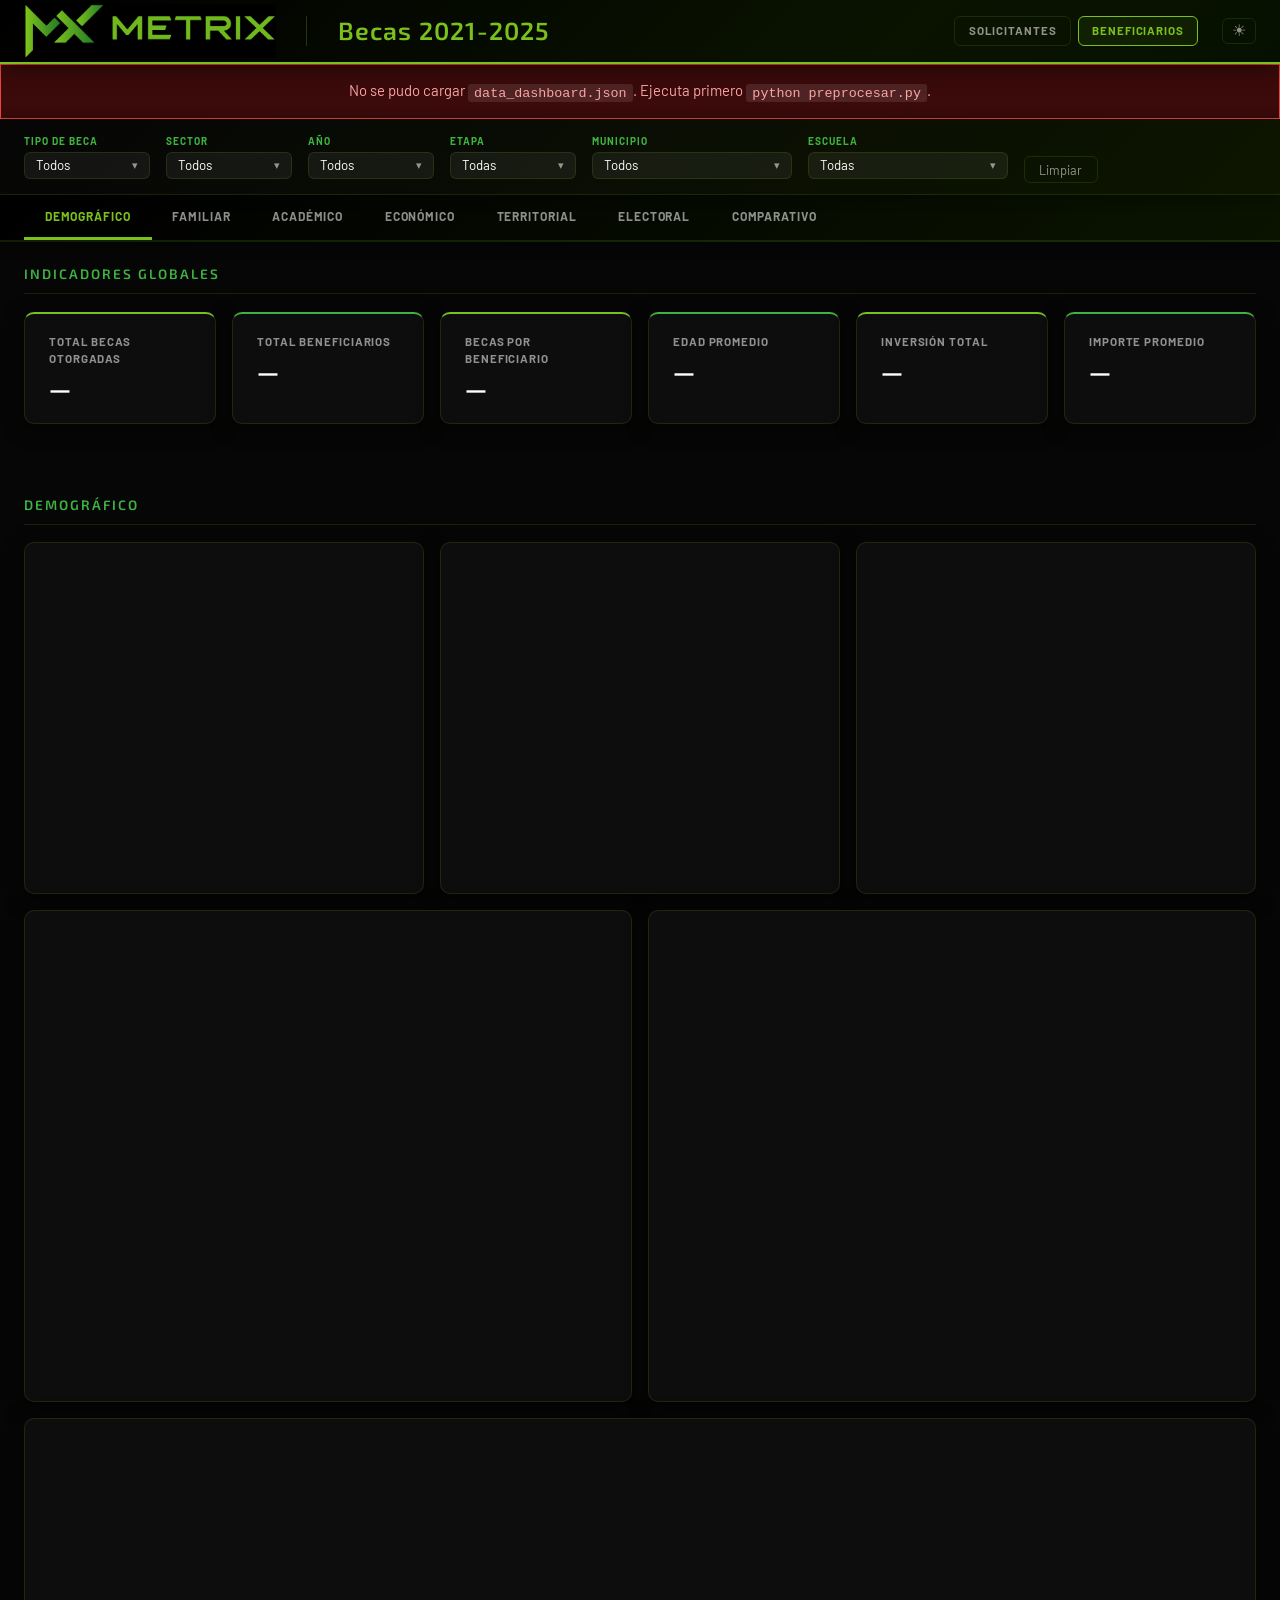
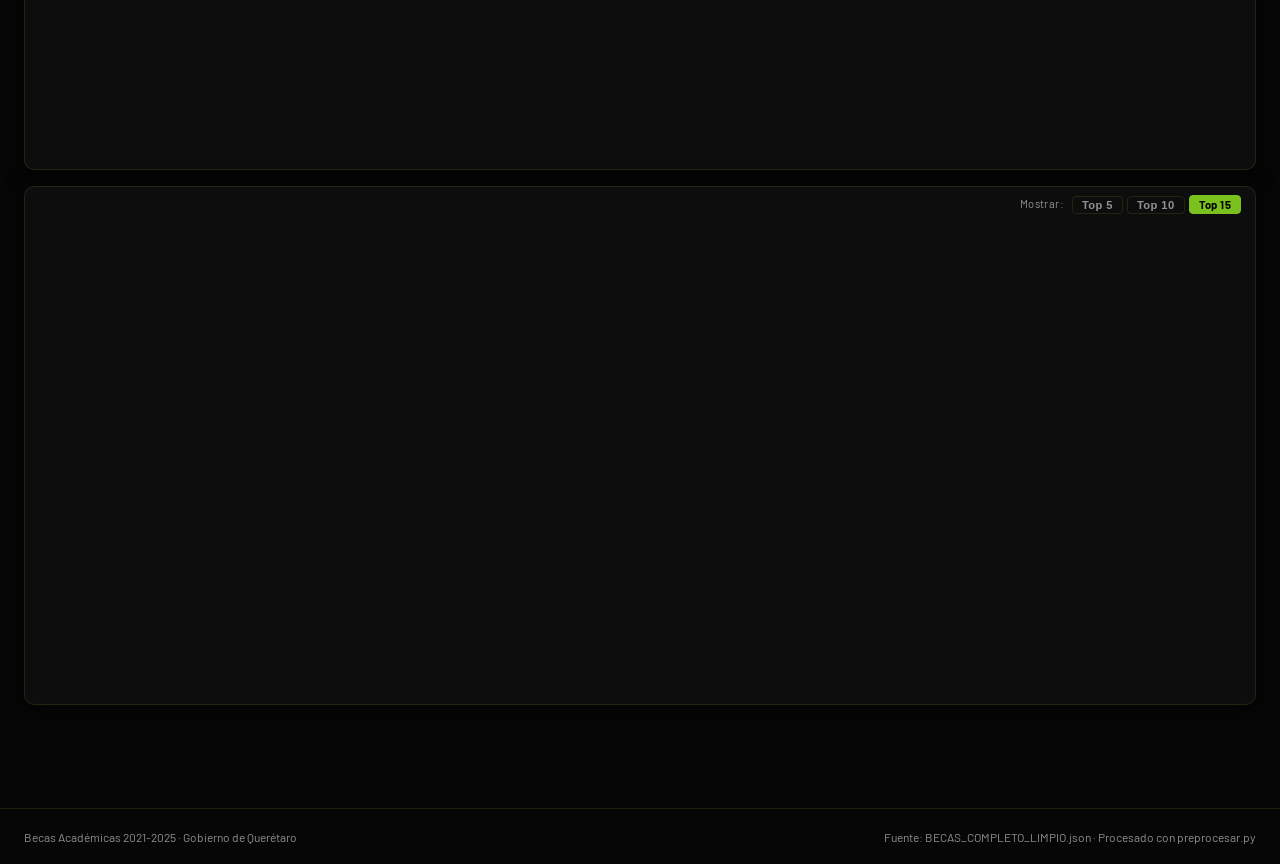
==== commit 3dbfd411: "Ajustes mayores" ====
--- a/index.html
+++ b/index.html
@@ -3,7 +3,7 @@
 <head>
     <meta charset="UTF-8">
     <meta name="viewport" content="width=device-width, initial-scale=1.0">
-    <title>Dashboard — Becas Académicas 2021-2025</title>
+    <title>Dashboard — Becas 2021-2025</title>
 
     <link rel="preconnect" href="https://fonts.googleapis.com">
     <link rel="preconnect" href="https://fonts.gstatic.com" crossorigin>
@@ -12,6 +12,8 @@
     <link rel="stylesheet" href="css/styles.css">
 
     <script src="https://cdn.plot.ly/plotly-2.27.0.min.js" charset="utf-8"></script>
+    <!-- Carga el tema antes del primer paint para evitar flash -->
+    <script src="js/theme.js"></script>
 </head>
 <body>
 
@@ -22,34 +24,34 @@
             <img src="images/logo.png" alt="Metrix" class="brand-img">
         </div>
         <div class="brand-divider"></div>
-        <h1 class="dashboard-title">Becas Académicas 2021-2025</h1>
-        <span class="dashboard-subtitle">Panel de Indicadores · Gobierno de Querétaro</span>
+        <h1 class="dashboard-title">Becas 2021-2025</h1>
         <nav class="page-nav" aria-label="Cambiar vista">
             <a href="solicitantes.html" class="page-nav-btn">Solicitantes</a>
             <a href="index.html" class="page-nav-btn active">Beneficiarios</a>
         </nav>
+        <button id="theme-toggle" class="theme-toggle-btn" onclick="toggleTheme()" title="Cambiar a modo claro">☀</button>
     </div>
 </header>
 
 <!-- ── BANNER DE ERROR ──────────────────────────────────────────────────── -->
 <div id="error-msg" class="error-banner" style="display:none;">
     No se pudo cargar <code>data_dashboard.json</code>.
-    Ejecuta primero <code>python preprocesar.py</code> y luego sirve el dashboard desde un
-    servidor local: <code>python -m http.server 8080</code> en la carpeta <code>DashboardBecas</code>.
+    Ejecuta primero <code>python preprocesar.py</code>.
 </div>
 
 <!-- ── BARRA DE FILTROS ──────────────────────────────────────── -->
 <div class="filtros-bar">
     <div class="filtros-inner">
-        <span class="filtros-titulo">Filtrar por</span>
 
         <div class="filtro-grupo">
-            <label class="filtro-label">Nivel Educativo</label>
-            <div class="ms-wrap" id="ms-nivel">
+            <label class="filtro-label">Tipo de Beca</label>
+            <div class="ms-wrap" id="ms-tipo">
                 <button class="ms-btn" type="button"><span class="ms-text">Todos</span><span class="ms-arrow">▾</span></button>
                 <div class="ms-panel" hidden>
                     <label class="ms-opt"><input type="checkbox" value="PRIMARIA"> Primaria</label>
                     <label class="ms-opt"><input type="checkbox" value="SECUNDARIA"> Secundaria</label>
+                    <label class="ms-opt"><input type="checkbox" value="PRIMARIA EXCELENCIA"> Primaria Excelencia</label>
+                    <label class="ms-opt"><input type="checkbox" value="SECUNDARIA EXCELENCIA"> Secundaria Excelencia</label>
                     <label class="ms-opt"><input type="checkbox" value="UNIVERSIDAD"> Universidad</label>
                 </div>
             </div>
@@ -93,15 +95,10 @@
         </div>
 
         <div class="filtro-grupo">
-            <label class="filtro-label">Tipo de Beca</label>
-            <div class="ms-wrap" id="ms-tipo">
+            <label class="filtro-label">Municipio</label>
+            <div class="ms-wrap ms-wrap-lg" id="ms-municipio">
                 <button class="ms-btn" type="button"><span class="ms-text">Todos</span><span class="ms-arrow">▾</span></button>
-                <div class="ms-panel" hidden>
-                    <label class="ms-opt"><input type="checkbox" value="PRIMARIA"> Primaria</label>
-                    <label class="ms-opt"><input type="checkbox" value="SECUNDARIA"> Secundaria</label>
-                    <label class="ms-opt"><input type="checkbox" value="PRIMARIA EXCELENCIA"> Primaria Excelencia</label>
-                    <label class="ms-opt"><input type="checkbox" value="SECUNDARIA EXCELENCIA"> Secundaria Excelencia</label>
-                </div>
+                <div class="ms-panel ms-panel-scroll" hidden></div>
             </div>
         </div>
 
@@ -109,14 +106,21 @@
             <label class="filtro-label">Escuela</label>
             <div class="ms-wrap ms-wrap-lg" id="ms-escuela">
                 <button class="ms-btn" type="button"><span class="ms-text">Todas</span><span class="ms-arrow">▾</span></button>
-                <div class="ms-panel ms-panel-scroll" hidden></div>
+                <div class="ms-panel ms-panel-scroll" hidden>
+                    <div class="ms-search-wrap">
+                        <input type="text" id="escuela-search" class="ms-search" placeholder="Buscar escuela…" autocomplete="off">
+                    </div>
+                    <div class="ms-checkboxes"></div>
+                </div>
             </div>
         </div>
 
         <button id="filtro-limpiar" class="filtro-btn-limpiar">Limpiar</button>
-        <span id="filtro-count" class="filtro-count"></span>
     </div>
 </div>
+
+<!-- ── NAVEGACIÓN POR PESTAÑAS ───────────────────────────────────────────── -->
+<nav id="tabs-nav" class="tabs-nav" aria-label="Secciones del dashboard"></nav>
 
 <!-- ── KPI CARDS ─────────────────────────────────────────────────────────── -->
 <div class="container kpi-wrapper">
@@ -124,8 +128,20 @@
         <h2 class="section-title">Indicadores Globales</h2>
         <div class="kpi-grid">
             <div class="kpi-card">
+                <span class="kpi-label">Total Becas Otorgadas</span>
+                <span class="kpi-value" id="kpi-total-becas-val">—</span>
+            </div>
+            <div class="kpi-card">
                 <span class="kpi-label">Total Beneficiarios</span>
                 <span class="kpi-value" id="kpi-total-val">—</span>
+            </div>
+            <div class="kpi-card">
+                <span class="kpi-label">Becas por Beneficiario</span>
+                <span class="kpi-value" id="kpi-prom-becas-val">—</span>
+            </div>
+            <div class="kpi-card">
+                <span class="kpi-label">Edad Promedio</span>
+                <span class="kpi-value" id="kpi-edad-val">—</span>
             </div>
             <div class="kpi-card">
                 <span class="kpi-label">Inversión Total</span>
@@ -135,39 +151,16 @@
                 <span class="kpi-label">Importe Promedio</span>
                 <span class="kpi-value" id="kpi-promedio-val">—</span>
             </div>
-            <div class="kpi-card">
-                <span class="kpi-label">Edad Promedio</span>
-                <span class="kpi-value" id="kpi-edad-val">—</span>
-            </div>
-            <div class="kpi-card">
-                <span class="kpi-label">Total Becas Otorgadas</span>
-                <span class="kpi-value" id="kpi-total-becas-val">—</span>
-            </div>
-            <div class="kpi-card">
-                <span class="kpi-label">Becas por Beneficiario</span>
-                <span class="kpi-value" id="kpi-prom-becas-val">—</span>
-            </div>
-            <div class="kpi-card">
-                <span class="kpi-label">Sector Público</span>
-                <span class="kpi-value" id="kpi-publico-val">—</span>
-            </div>
-            <div class="kpi-card">
-                <span class="kpi-label">Sector Privado</span>
-                <span class="kpi-value" id="kpi-privado-val">—</span>
-            </div>
         </div>
     </section>
 </div>
-
-<!-- ── NAVEGACIÓN POR PESTAÑAS ───────────────────────────────────────────── -->
-<nav id="tabs-nav" class="tabs-nav" aria-label="Secciones del dashboard"></nav>
 
 <!-- ── PANELES DE CONTENIDO ──────────────────────────────────────────────── -->
 <main id="tab-panels" class="container"></main>
 
 <!-- ── FOOTER ────────────────────────────────────────────────────────────── -->
 <footer class="footer">
-    <span>Becas Académicas 2021–2025 · Gobierno de Querétaro</span>
+    <span>Becas Académicas 2021-2025 · Gobierno de Querétaro</span>
     <span>Fuente: BECAS_COMPLETO_LIMPIO.json · Procesado con preprocesar.py</span>
 </footer>
 
--- a/css/styles.css
+++ b/css/styles.css
@@ -46,13 +46,14 @@
     position: sticky;
     top: 0;
     z-index: 100;
-    padding: 0 2rem;
+    padding: 0;
     box-shadow: 0 2px 24px rgba(0, 0, 0, 0.55);
 }
 
 .top-bar-inner {
     max-width: 1620px;
     margin: 0 auto;
+    padding: 0 1.5rem;
     display: flex;
     align-items: center;
     gap: 1.5rem;
@@ -230,7 +231,7 @@
     position: sticky;
     top: calc(var(--h-topbar) + var(--h-filtros));
     z-index: 80;
-    padding: 0 2rem;
+    padding: 0 max(1.5rem, calc((100% - 1620px) / 2 + 1.5rem));
     display: flex;
     overflow-x: auto;
     scrollbar-width: none;
@@ -273,7 +274,7 @@
 .filtros-bar {
     background: linear-gradient(135deg, #060606 0%, #0d1500 100%);
     border-bottom: 1px solid var(--border);
-    padding: 0.65rem 2rem;
+    padding: 0.65rem 0;
     position: sticky;
     top: var(--h-topbar);
     z-index: 90;
@@ -283,6 +284,7 @@
 .filtros-inner {
     max-width: 1620px;
     margin: 0 auto;
+    padding: 0 1.5rem;
     display: flex;
     align-items: center;
     gap: 1rem;
@@ -444,6 +446,37 @@
     pointer-events: none;
 }
 
+/* Opción deshabilitada (ej. etapas no disponibles en año seleccionado) */
+.ms-opt.ms-disabled {
+    opacity: 0.32;
+    pointer-events: none;
+}
+
+/* Buscador dentro del panel de Escuela */
+.ms-search-wrap {
+    padding: 0.4rem 0.6rem 0.3rem;
+    border-bottom: 1px solid var(--border);
+    position: sticky;
+    top: 0;
+    background: #141414;
+    z-index: 1;
+}
+.ms-search {
+    width: 100%;
+    box-sizing: border-box;
+    background: rgba(255,255,255,0.06);
+    border: 1px solid var(--border);
+    border-radius: 5px;
+    color: var(--text-primary);
+    font-family: var(--font-main);
+    font-size: 0.8rem;
+    padding: 0.26rem 0.6rem;
+    outline: none;
+    transition: border-color 0.18s ease;
+}
+.ms-search::placeholder { color: var(--text-muted); }
+.ms-search:focus { border-color: var(--accent-1); background: rgba(123,193,29,0.07); }
+
 .filtro-count {
     align-self: flex-end;
     font-size: 0.75rem;
@@ -603,6 +636,208 @@
     color: var(--text-muted);
 }
 
+/* ── CHART CHECKLIST DROPDOWN ────────────────────────────────────────────── */
+.chk-dropdown-wrap {
+    position: absolute;
+    top: 10px;
+    right: 12px;
+    z-index: 20;
+}
+
+.chk-dropdown-btn {
+    display: flex;
+    align-items: center;
+    gap: 6px;
+    background: rgba(22, 22, 22, 0.92);
+    border: 1px solid var(--border);
+    border-radius: 6px;
+    color: var(--text-muted);
+    font-family: var(--font-main);
+    font-size: 0.7rem;
+    font-weight: 600;
+    padding: 4px 10px;
+    cursor: pointer;
+    transition: border-color 0.15s, color 0.15s, background 0.15s;
+    letter-spacing: 0.4px;
+    white-space: nowrap;
+}
+
+.chk-dropdown-btn:hover,
+.chk-dropdown-btn.open {
+    border-color: var(--border-hover);
+    color: var(--text-primary);
+    background: rgba(30, 30, 30, 0.97);
+}
+
+.chk-chevron {
+    transition: transform 0.2s;
+    color: var(--text-muted);
+    flex-shrink: 0;
+}
+.chk-dropdown-btn.open .chk-chevron {
+    transform: rotate(180deg);
+}
+
+.chk-dropdown-panel {
+    display: none;
+    flex-direction: column;
+    position: absolute;
+    top: calc(100% + 5px);
+    right: 0;
+    width: 190px;
+    max-height: 260px;
+    background: #141414;
+    border: 1px solid var(--border);
+    border-radius: 8px;
+    box-shadow: 0 8px 28px rgba(0,0,0,0.65);
+    overflow: hidden;
+}
+.chk-dropdown-panel.open {
+    display: flex;
+}
+
+.chk-dropdown-actions {
+    display: flex;
+    gap: 4px;
+    padding: 8px 10px 6px;
+    border-bottom: 1px solid var(--border);
+}
+
+.chk-action-btn {
+    flex: 1;
+    background: transparent;
+    border: 1px solid var(--border);
+    border-radius: 4px;
+    color: var(--text-muted);
+    font-family: var(--font-main);
+    font-size: 0.62rem;
+    font-weight: 600;
+    padding: 2px 4px;
+    cursor: pointer;
+    transition: background 0.15s, border-color 0.15s, color 0.15s;
+    letter-spacing: 0.3px;
+}
+
+.chk-action-btn:hover {
+    border-color: var(--border-hover);
+    color: var(--text-primary);
+    background: rgba(123, 193, 29, 0.08);
+}
+
+.chart-checklist-items {
+    overflow-y: auto;
+    padding: 4px 0;
+    scrollbar-width: thin;
+    scrollbar-color: rgba(123, 193, 29, 0.3) transparent;
+}
+
+.chart-checklist-items::-webkit-scrollbar {
+    width: 4px;
+}
+.chart-checklist-items::-webkit-scrollbar-track {
+    background: transparent;
+}
+.chart-checklist-items::-webkit-scrollbar-thumb {
+    background: rgba(123, 193, 29, 0.3);
+    border-radius: 2px;
+}
+
+.chk-item {
+    display: flex;
+    align-items: center;
+    gap: 7px;
+    padding: 5px 12px;
+    cursor: pointer;
+    transition: background 0.12s;
+}
+
+.chk-item:hover {
+    background: rgba(123, 193, 29, 0.08);
+}
+
+.chk-item input[type="checkbox"] {
+    appearance: none;
+    -webkit-appearance: none;
+    width: 13px;
+    height: 13px;
+    min-width: 13px;
+    border: 1px solid rgba(123, 193, 29, 0.4);
+    border-radius: 3px;
+    background: transparent;
+    cursor: pointer;
+    position: relative;
+    transition: background 0.12s, border-color 0.12s;
+}
+
+.chk-item input[type="checkbox"]:checked {
+    background: var(--accent-1);
+    border-color: var(--accent-1);
+}
+
+.chk-item input[type="checkbox"]:checked::after {
+    content: '';
+    position: absolute;
+    left: 3px;
+    top: 1px;
+    width: 5px;
+    height: 8px;
+    border: 2px solid #000;
+    border-top: none;
+    border-left: none;
+    transform: rotate(45deg);
+}
+
+.chk-item span {
+    font-family: var(--font-main);
+    font-size: 0.7rem;
+    color: rgba(255, 255, 255, 0.8);
+    line-height: 1.3;
+    white-space: nowrap;
+    overflow: hidden;
+    text-overflow: ellipsis;
+}
+
+
+/* ── TOP SELECTOR ────────────────────────────────────────────────────────── */
+.top-selector {
+    display: flex;
+    align-items: center;
+    gap: 4px;
+    padding: 8px 14px 0;
+    justify-content: flex-end;
+}
+.top-selector-label {
+    font-family: var(--font-main);
+    font-size: 0.7rem;
+    color: var(--text-muted);
+    margin-right: 4px;
+    letter-spacing: 0.4px;
+    white-space: nowrap;
+}
+.top-btn {
+    background: transparent;
+    border: 1px solid var(--border);
+    border-radius: 4px;
+    color: var(--text-muted);
+    font-family: var(--font-main);
+    font-size: 0.7rem;
+    font-weight: 600;
+    padding: 2px 9px;
+    cursor: pointer;
+    transition: background 0.15s, border-color 0.15s, color 0.15s;
+    letter-spacing: 0.4px;
+}
+.top-btn:hover {
+    border-color: var(--border-hover);
+    color: var(--text-primary);
+}
+.top-btn.active {
+    background: var(--accent-1);
+    border-color: var(--accent-1);
+    color: #000;
+    font-weight: 700;
+}
+
 /* ── RESPONSIVE ──────────────────────────────────────────────────────────── */
 @media (max-width: 900px) {
     :root { --h-filtros: 130px; }
@@ -616,3 +851,171 @@
     .tab-btn  { font-size: 0.68rem; padding: 0.75rem 0.8rem; letter-spacing: 0.4px; }
     .footer   { flex-direction: column; }
 }
+
+/* ── LIGHT MODE ───────────────────────────────────────────────────────────── */
+:root[data-theme="light"] {
+    --bg-base:      #f0f4ea;
+    --bg-card:      #ffffff;
+    --bg-paper:     #f8faf4;
+    --text-primary: #111c06;
+    --text-muted:   rgba(30, 60, 10, 0.55);
+    --border:       rgba(80, 140, 20, 0.22);
+    --border-hover: rgba(80, 140, 20, 0.50);
+    --shadow:       0 4px 20px rgba(0, 0, 0, 0.08);
+    --shadow-hover: 0 8px 32px rgba(0, 0, 0, 0.14);
+}
+
+/* Top bar — stays dark; buttons need explicit light-on-dark overrides */
+[data-theme="light"] .top-bar {
+    background: linear-gradient(135deg, #1a2e05 0%, #243d08 70%, #1a2e05 100%);
+    box-shadow: 0 2px 24px rgba(0, 0, 0, 0.25);
+}
+
+[data-theme="light"] .dashboard-title { color: var(--accent-1); }
+
+[data-theme="light"] .brand-divider { background: rgba(255, 255, 255, 0.20); }
+
+[data-theme="light"] .page-nav-btn {
+    border-color: rgba(255, 255, 255, 0.28);
+    color: rgba(255, 255, 255, 0.70);
+}
+[data-theme="light"] .page-nav-btn:hover {
+    border-color: rgba(255, 255, 255, 0.65);
+    color: #ffffff;
+    background: rgba(255, 255, 255, 0.10);
+}
+[data-theme="light"] .page-nav-btn.active {
+    border-color: var(--accent-1);
+    color: var(--accent-1);
+    background: rgba(123, 193, 29, 0.12);
+}
+
+[data-theme="light"] .theme-toggle-btn {
+    border-color: rgba(255, 255, 255, 0.28);
+    color: rgba(255, 255, 255, 0.70);
+}
+[data-theme="light"] .theme-toggle-btn:hover {
+    border-color: rgba(255, 255, 255, 0.65);
+    color: #ffffff;
+    background: rgba(255, 255, 255, 0.10);
+}
+
+/* Filtros bar */
+[data-theme="light"] .filtros-bar {
+    background: linear-gradient(135deg, #e8f0de 0%, #f0f4ea 100%);
+    box-shadow: 0 2px 12px rgba(0, 0, 0, 0.07);
+}
+
+/* Tabs nav */
+[data-theme="light"] .tabs-nav {
+    background: linear-gradient(135deg, #e2edd8 0%, #eaf2e0 100%);
+    box-shadow: 0 2px 14px rgba(0, 0, 0, 0.08);
+}
+
+[data-theme="light"] .tab-btn { color: rgba(30, 60, 10, 0.55); }
+[data-theme="light"] .tab-btn:hover  { color: var(--text-primary); }
+[data-theme="light"] .tab-btn.active { color: var(--accent-1); border-bottom-color: var(--accent-1); }
+
+/* KPI cards */
+[data-theme="light"] .kpi-card {
+    background: linear-gradient(145deg, #ffffff, #f4f8ee);
+}
+
+/* Chart cards */
+[data-theme="light"] .chart-card { background: #ffffff; }
+
+/* Multi-select button */
+[data-theme="light"] .ms-btn,
+[data-theme="light"] .filtro-select {
+    background: rgba(0, 0, 0, 0.05);
+    color: var(--text-primary);
+}
+[data-theme="light"] .ms-btn:hover,
+[data-theme="light"] .ms-btn:focus,
+[data-theme="light"] .ms-wrap.open .ms-btn,
+[data-theme="light"] .filtro-select:hover,
+[data-theme="light"] .filtro-select:focus {
+    background: rgba(80, 140, 20, 0.10);
+}
+
+/* Multi-select panel */
+[data-theme="light"] .ms-panel {
+    background: #ffffff;
+    box-shadow: 0 8px 24px rgba(0, 0, 0, 0.15);
+}
+[data-theme="light"] .ms-search-wrap { background: #ffffff; }
+[data-theme="light"] .ms-search {
+    background: rgba(0, 0, 0, 0.05);
+    color: var(--text-primary);
+}
+[data-theme="light"] .ms-search::placeholder { color: rgba(30, 60, 10, 0.45); }
+[data-theme="light"] .ms-opt { color: var(--text-primary); }
+[data-theme="light"] .ms-opt:hover { background: rgba(80, 140, 20, 0.10); }
+
+[data-theme="light"] .filtro-select option { background: #ffffff; color: #111111; }
+
+/* Clear button */
+[data-theme="light"] .filtro-btn-limpiar { color: var(--text-muted); }
+
+/* Dropdown overlay (chk) */
+[data-theme="light"] .chk-dropdown-btn {
+    background: rgba(240, 248, 230, 0.95);
+    color: var(--text-muted);
+}
+[data-theme="light"] .chk-dropdown-btn:hover,
+[data-theme="light"] .chk-dropdown-btn.open {
+    background: #f8faf4;
+    color: var(--text-primary);
+}
+[data-theme="light"] .chk-dropdown-panel { background: #ffffff; }
+[data-theme="light"] .chk-item span     { color: rgba(0, 0, 0, 0.78); }
+[data-theme="light"] .chk-item:hover    { background: rgba(80, 140, 20, 0.08); }
+[data-theme="light"] .chk-dropdown-actions { border-bottom-color: var(--border); }
+
+/* Top N selector */
+[data-theme="light"] .top-selector-label { color: var(--text-muted); }
+[data-theme="light"] .top-btn { color: var(--text-muted); }
+[data-theme="light"] .top-btn:hover { color: var(--text-primary); }
+
+/* Placeholder cards */
+[data-theme="light"] .placeholder-card {
+    background: linear-gradient(145deg, rgba(200,220,170,0.30), rgba(220,240,190,0.50));
+    border-color: rgba(80, 140, 20, 0.28);
+}
+[data-theme="light"] .placeholder-card h3  { color: rgba(30, 60, 10, 0.60); }
+[data-theme="light"] .placeholder-card p   { color: rgba(30, 60, 10, 0.45); }
+[data-theme="light"] .placeholder-card code {
+    background: rgba(0, 0, 0, 0.07);
+    color: var(--text-primary);
+}
+[data-theme="light"] .placeholder-chart-inner { color: rgba(0, 0, 0, 0.30); }
+
+/* Error banner */
+[data-theme="light"] .error-banner {
+    background: #fef2f2;
+    border-color: #ef4444;
+    color: #b91c1c;
+}
+[data-theme="light"] .error-banner code { background: rgba(0, 0, 0, 0.07); }
+
+/* Footer */
+[data-theme="light"] body { background-color: var(--bg-base); }
+
+/* ── THEME TOGGLE BUTTON ──────────────────────────────────────────────────── */
+.theme-toggle-btn {
+    background: transparent;
+    border: 1px solid var(--border);
+    border-radius: 6px;
+    color: var(--text-muted);
+    font-size: 1rem;
+    line-height: 1;
+    padding: 0.28rem 0.55rem;
+    cursor: pointer;
+    transition: border-color 0.18s ease, color 0.18s ease, background 0.18s ease;
+    flex-shrink: 0;
+}
+.theme-toggle-btn:hover {
+    border-color: var(--border-hover);
+    color: var(--text-primary);
+    background: rgba(123, 193, 29, 0.08);
+}
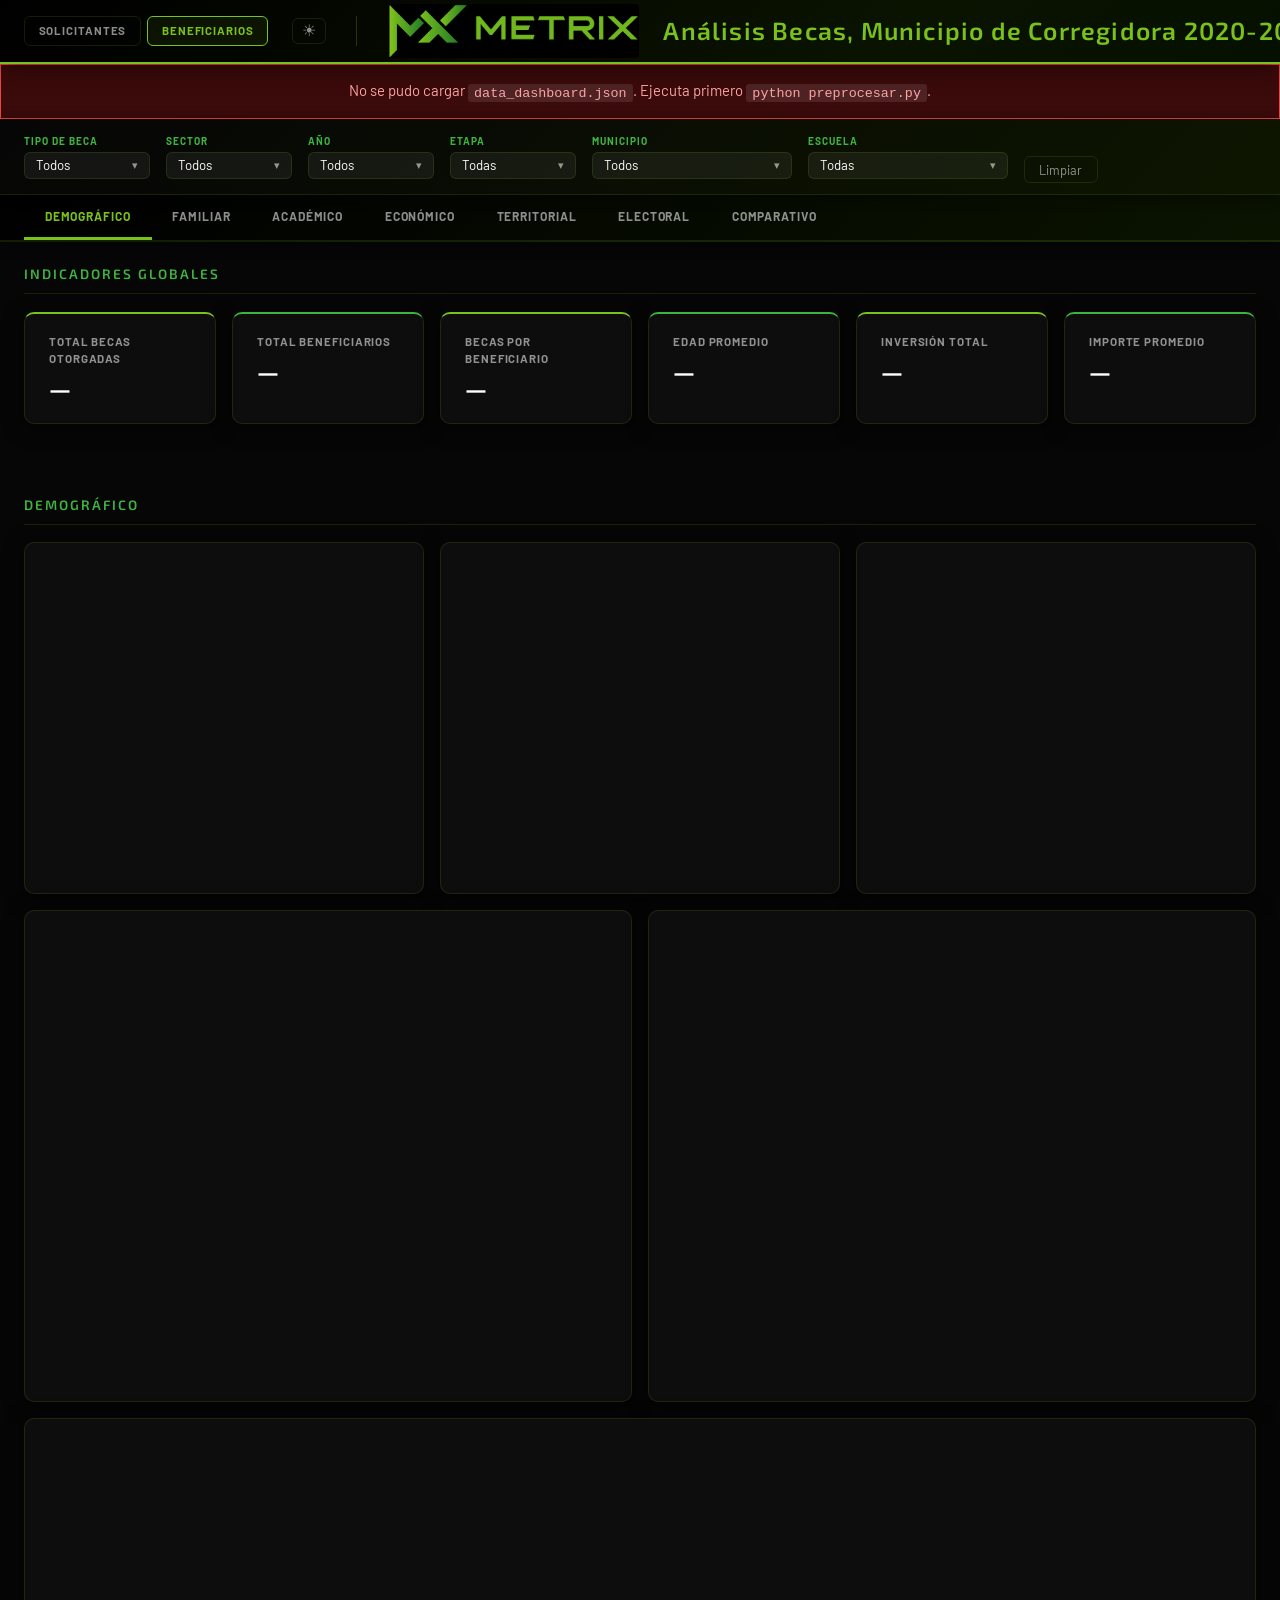
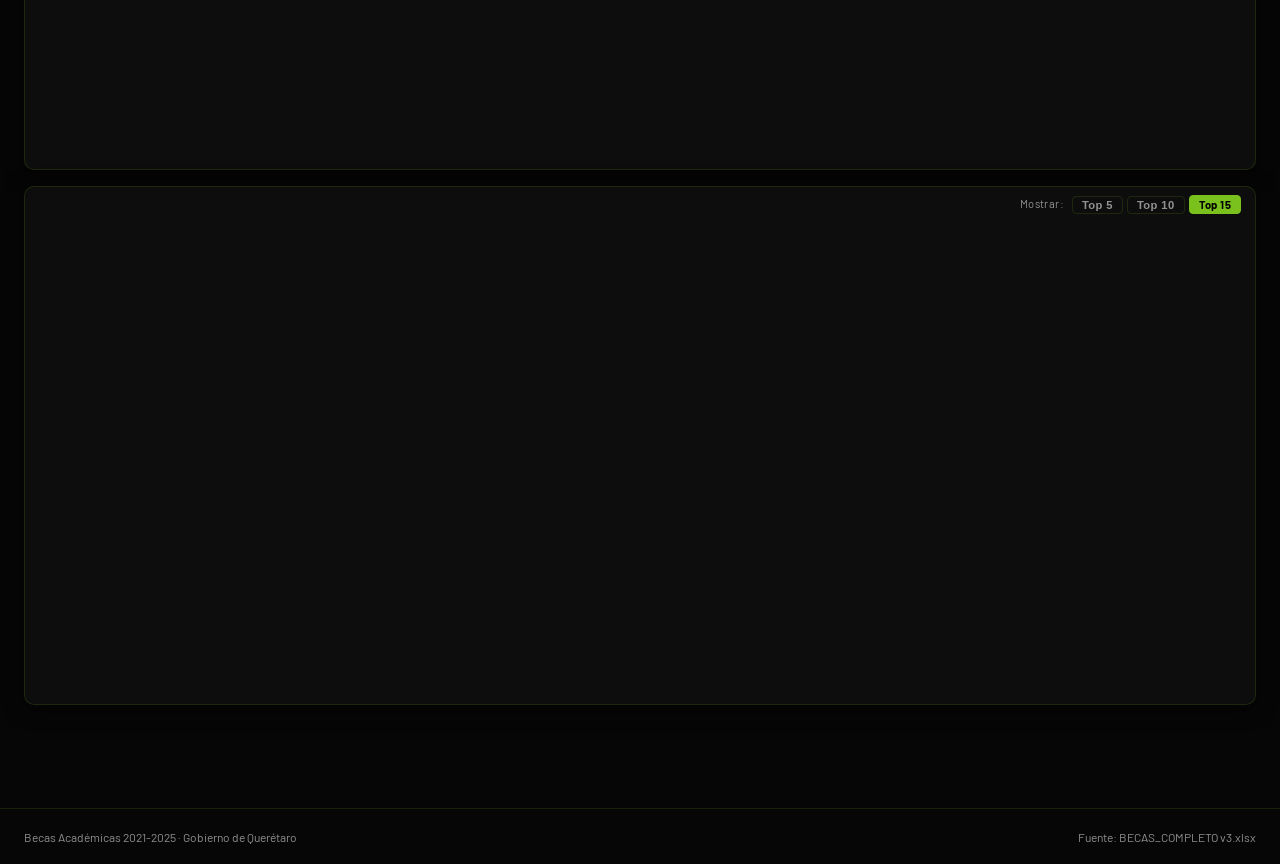
==== commit fb22336c: "Actualizacion general" ====
--- a/index.html
+++ b/index.html
@@ -20,16 +20,18 @@
 <!-- ── TOP BAR ──────────────────────────────────────────────────────────── -->
 <header class="top-bar">
     <div class="top-bar-inner">
-        <div class="brand-logo" aria-label="Metrix">
-            <img src="images/logo.png" alt="Metrix" class="brand-img">
-        </div>
-        <div class="brand-divider"></div>
-        <h1 class="dashboard-title">Becas 2021-2025</h1>
         <nav class="page-nav" aria-label="Cambiar vista">
             <a href="solicitantes.html" class="page-nav-btn">Solicitantes</a>
             <a href="index.html" class="page-nav-btn active">Beneficiarios</a>
         </nav>
         <button id="theme-toggle" class="theme-toggle-btn" onclick="toggleTheme()" title="Cambiar a modo claro">☀</button>
+        <div class="brand-divider"></div>
+        <div class="brand-logo" aria-label="Metrix">
+            <img src="images/logo.png" alt="Metrix" class="brand-img brand-img-dark">
+            <img src="images/logoBlanco.png" alt="Metrix" class="brand-img brand-img-light">
+        </div>
+        <h1 class="dashboard-title">Análisis Becas, Municipio de Corregidora 2020-2025</h1>
+        <img src="images/heraldica-para-pag-web-01_180x180px.png" alt="Escudo de Corregidora" class="brand-escudo">
     </div>
 </header>
 
@@ -73,6 +75,7 @@
             <div class="ms-wrap" id="ms-anio">
                 <button class="ms-btn" type="button"><span class="ms-text">Todos</span><span class="ms-arrow">▾</span></button>
                 <div class="ms-panel" hidden>
+                    <label class="ms-opt"><input type="checkbox" value="2020"> 2020</label>
                     <label class="ms-opt"><input type="checkbox" value="2021"> 2021</label>
                     <label class="ms-opt"><input type="checkbox" value="2022"> 2022</label>
                     <label class="ms-opt"><input type="checkbox" value="2023"> 2023</label>
@@ -89,7 +92,7 @@
                 <div class="ms-panel" hidden>
                     <label class="ms-opt" data-etapa="E1"><input type="checkbox" value="1RA ETAPA"> 1ª Etapa</label>
                     <label class="ms-opt" data-etapa="E2"><input type="checkbox" value="2DA ETAPA"> 2ª Etapa</label>
-                    <label class="ms-opt" data-etapa="EX"><input type="checkbox" value="EXTRAORDINARIA"> Extraordinaria</label>
+                    <label class="ms-opt" data-etapa="EX"><input type="checkbox" value="EXTRATEMPORANEA"> Extraordinaria</label>
                 </div>
             </div>
         </div>
@@ -161,7 +164,7 @@
 <!-- ── FOOTER ────────────────────────────────────────────────────────────── -->
 <footer class="footer">
     <span>Becas Académicas 2021-2025 · Gobierno de Querétaro</span>
-    <span>Fuente: BECAS_COMPLETO_LIMPIO.json · Procesado con preprocesar.py</span>
+    <span>Fuente: BECAS_COMPLETO v3.xlsx</span>
 </footer>
 
 <!-- ── SCRIPTS ────────────────────────────────────────────────────────────
--- a/css/styles.css
+++ b/css/styles.css
@@ -116,6 +116,17 @@
     border-bottom: 1px solid var(--border);
 }
 
+.section-subtitle {
+    font-family: var(--font-display);
+    font-size: 0.75rem;
+    font-weight: 600;
+    color: var(--accent-2);
+    letter-spacing: 1.5px;
+    text-transform: uppercase;
+    margin: 1.6rem 0 0.9rem;
+    opacity: 0.75;
+}
+
 /* ── KPI GRID ─────────────────────────────────────────────────────────────── */
 .kpi-grid {
     display: grid;
@@ -586,9 +597,22 @@
 .page-nav {
     display: flex;
     gap: 0.4rem;
+    flex-shrink: 0;
+}
+
+/* ── ESCUDO (right side of top bar) ─────────────────────────────────────── */
+.brand-escudo {
+    height: 48px;
+    width: auto;
+    object-fit: contain;
+    flex-shrink: 0;
     margin-left: auto;
-    flex-shrink: 0;
-}
+    filter: drop-shadow(0 1px 4px rgba(0,0,0,0.4));
+}
+
+/* ── THEME-AWARE LOGO ────────────────────────────────────────────────────── */
+[data-theme="dark"] .brand-img-light { display: none; }
+[data-theme="light"] .brand-img-dark { display: none; }
 
 .page-nav-btn {
     background: transparent;
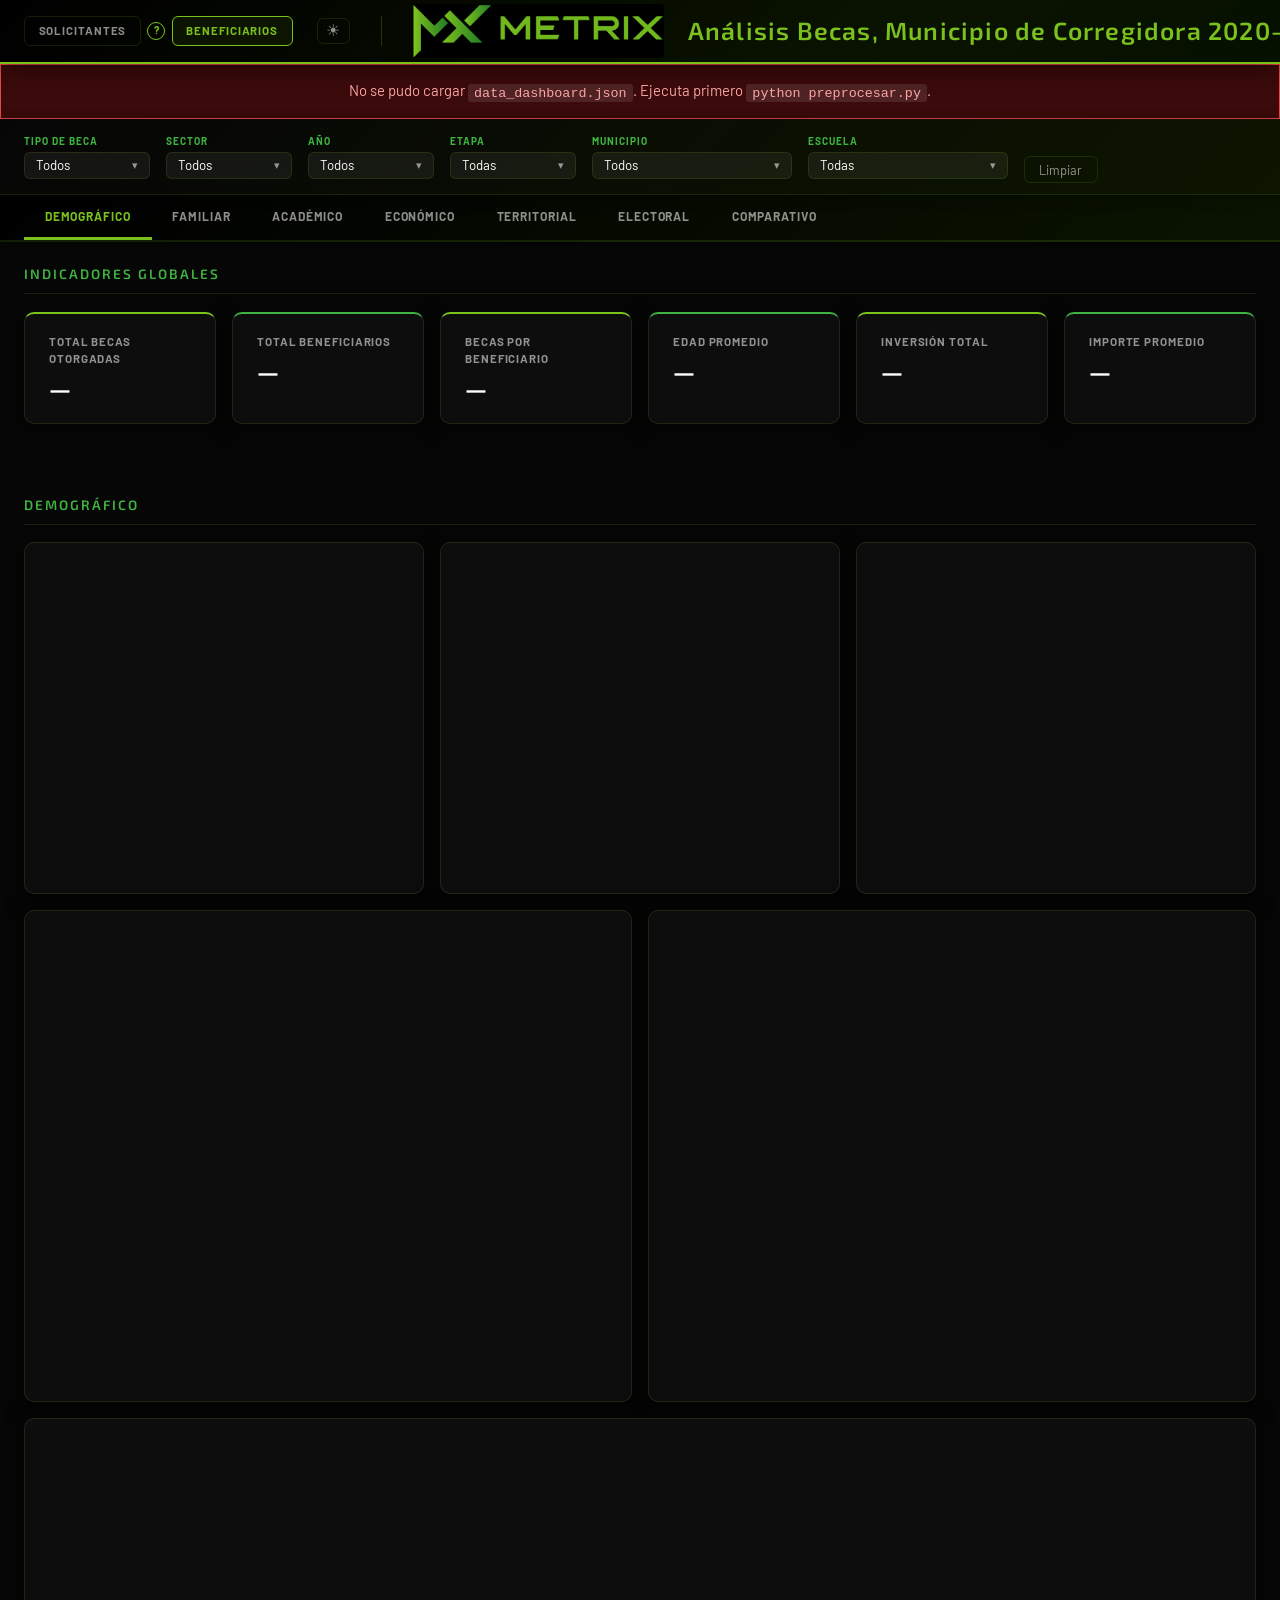
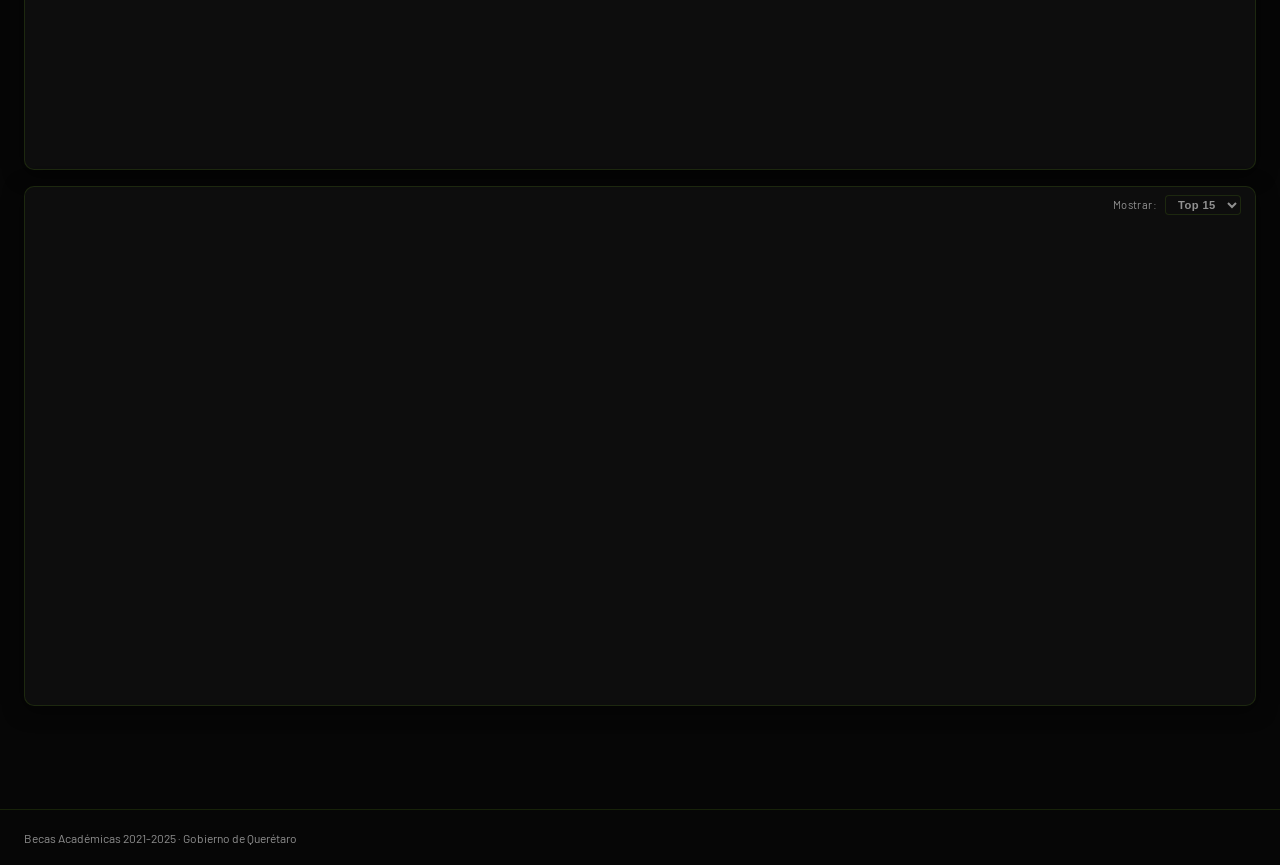
==== commit 7bfc1e9c: "Actualizacion 02/04/26" ====
--- a/index.html
+++ b/index.html
@@ -22,6 +22,10 @@
     <div class="top-bar-inner">
         <nav class="page-nav" aria-label="Cambiar vista">
             <a href="solicitantes.html" class="page-nav-btn">Solicitantes</a>
+            <span class="help-icon" tabindex="0" role="button" aria-label="¿Qué es un solicitante?">
+                ?
+                <span class="help-tooltip">Aquellos que intentaron hacer el trámite de solicitud de alguna beca, se les haya aprobado o no, se les considera como solicitante.</span>
+            </span>
             <a href="index.html" class="page-nav-btn active">Beneficiarios</a>
         </nav>
         <button id="theme-toggle" class="theme-toggle-btn" onclick="toggleTheme()" title="Cambiar a modo claro">☀</button>
@@ -164,7 +168,6 @@
 <!-- ── FOOTER ────────────────────────────────────────────────────────────── -->
 <footer class="footer">
     <span>Becas Académicas 2021-2025 · Gobierno de Querétaro</span>
-    <span>Fuente: BECAS_COMPLETO v3.xlsx</span>
 </footer>
 
 <!-- ── SCRIPTS ────────────────────────────────────────────────────────────
--- a/css/styles.css
+++ b/css/styles.css
@@ -646,6 +646,63 @@
     cursor: default;
 }
 
+/* ── HELP ICON TOOLTIP ───────────────────────────────────────────────────── */
+.help-icon {
+    position: relative;
+    display: inline-flex;
+    align-items: center;
+    justify-content: center;
+    width: 18px;
+    height: 18px;
+    border-radius: 50%;
+    border: 1px solid var(--accent-1);
+    color: var(--accent-1);
+    font-size: 0.65rem;
+    font-weight: 700;
+    cursor: pointer;
+    flex-shrink: 0;
+    user-select: none;
+    align-self: center;
+}
+
+.help-tooltip {
+    display: none;
+    position: absolute;
+    top: calc(100% + 10px);
+    left: 50%;
+    transform: translateX(-50%);
+    width: 260px;
+    background: #1a1a1a;
+    border: 1px solid var(--accent-1);
+    border-radius: var(--radius);
+    padding: 0.7rem 0.9rem;
+    font-size: 0.78rem;
+    font-weight: 400;
+    color: #ffffff;
+    line-height: 1.5;
+    z-index: 200;
+    box-shadow: var(--shadow);
+    pointer-events: none;
+    white-space: normal;
+    text-transform: none;
+    letter-spacing: 0;
+}
+
+.help-tooltip::before {
+    content: '';
+    position: absolute;
+    bottom: 100%;
+    left: 50%;
+    transform: translateX(-50%);
+    border: 6px solid transparent;
+    border-bottom-color: var(--accent-1);
+}
+
+.help-icon:hover .help-tooltip,
+.help-icon:focus .help-tooltip {
+    display: block;
+}
+
 /* ── FOOTER ──────────────────────────────────────────────────────────────── */
 .footer {
     max-width: 1620px;
@@ -838,28 +895,30 @@
     letter-spacing: 0.4px;
     white-space: nowrap;
 }
-.top-btn {
-    background: transparent;
+.top-select {
+    background: var(--bg-card, #0d0d0d);
     border: 1px solid var(--border);
     border-radius: 4px;
     color: var(--text-muted);
     font-family: var(--font-main);
     font-size: 0.7rem;
     font-weight: 600;
-    padding: 2px 9px;
-    cursor: pointer;
-    transition: background 0.15s, border-color 0.15s, color 0.15s;
+    padding: 2px 8px;
+    cursor: pointer;
+    transition: border-color 0.15s, color 0.15s;
     letter-spacing: 0.4px;
 }
-.top-btn:hover {
+.top-select option {
+    background: var(--bg-card, #0d0d0d);
+    color: #FFFFFF;
+}
+.top-select:hover {
     border-color: var(--border-hover);
     color: var(--text-primary);
 }
-.top-btn.active {
-    background: var(--accent-1);
+.top-select:focus {
+    outline: none;
     border-color: var(--accent-1);
-    color: #000;
-    font-weight: 700;
 }
 
 /* ── RESPONSIVE ──────────────────────────────────────────────────────────── */
@@ -998,8 +1057,15 @@
 
 /* Top N selector */
 [data-theme="light"] .top-selector-label { color: var(--text-muted); }
-[data-theme="light"] .top-btn { color: var(--text-muted); }
-[data-theme="light"] .top-btn:hover { color: var(--text-primary); }
+[data-theme="light"] .top-select {
+    background: #ffffff;
+    color: #333333;
+}
+[data-theme="light"] .top-select option {
+    background: #ffffff;
+    color: #333333;
+}
+[data-theme="light"] .top-select:hover { color: var(--text-primary); }
 
 /* Placeholder cards */
 [data-theme="light"] .placeholder-card {
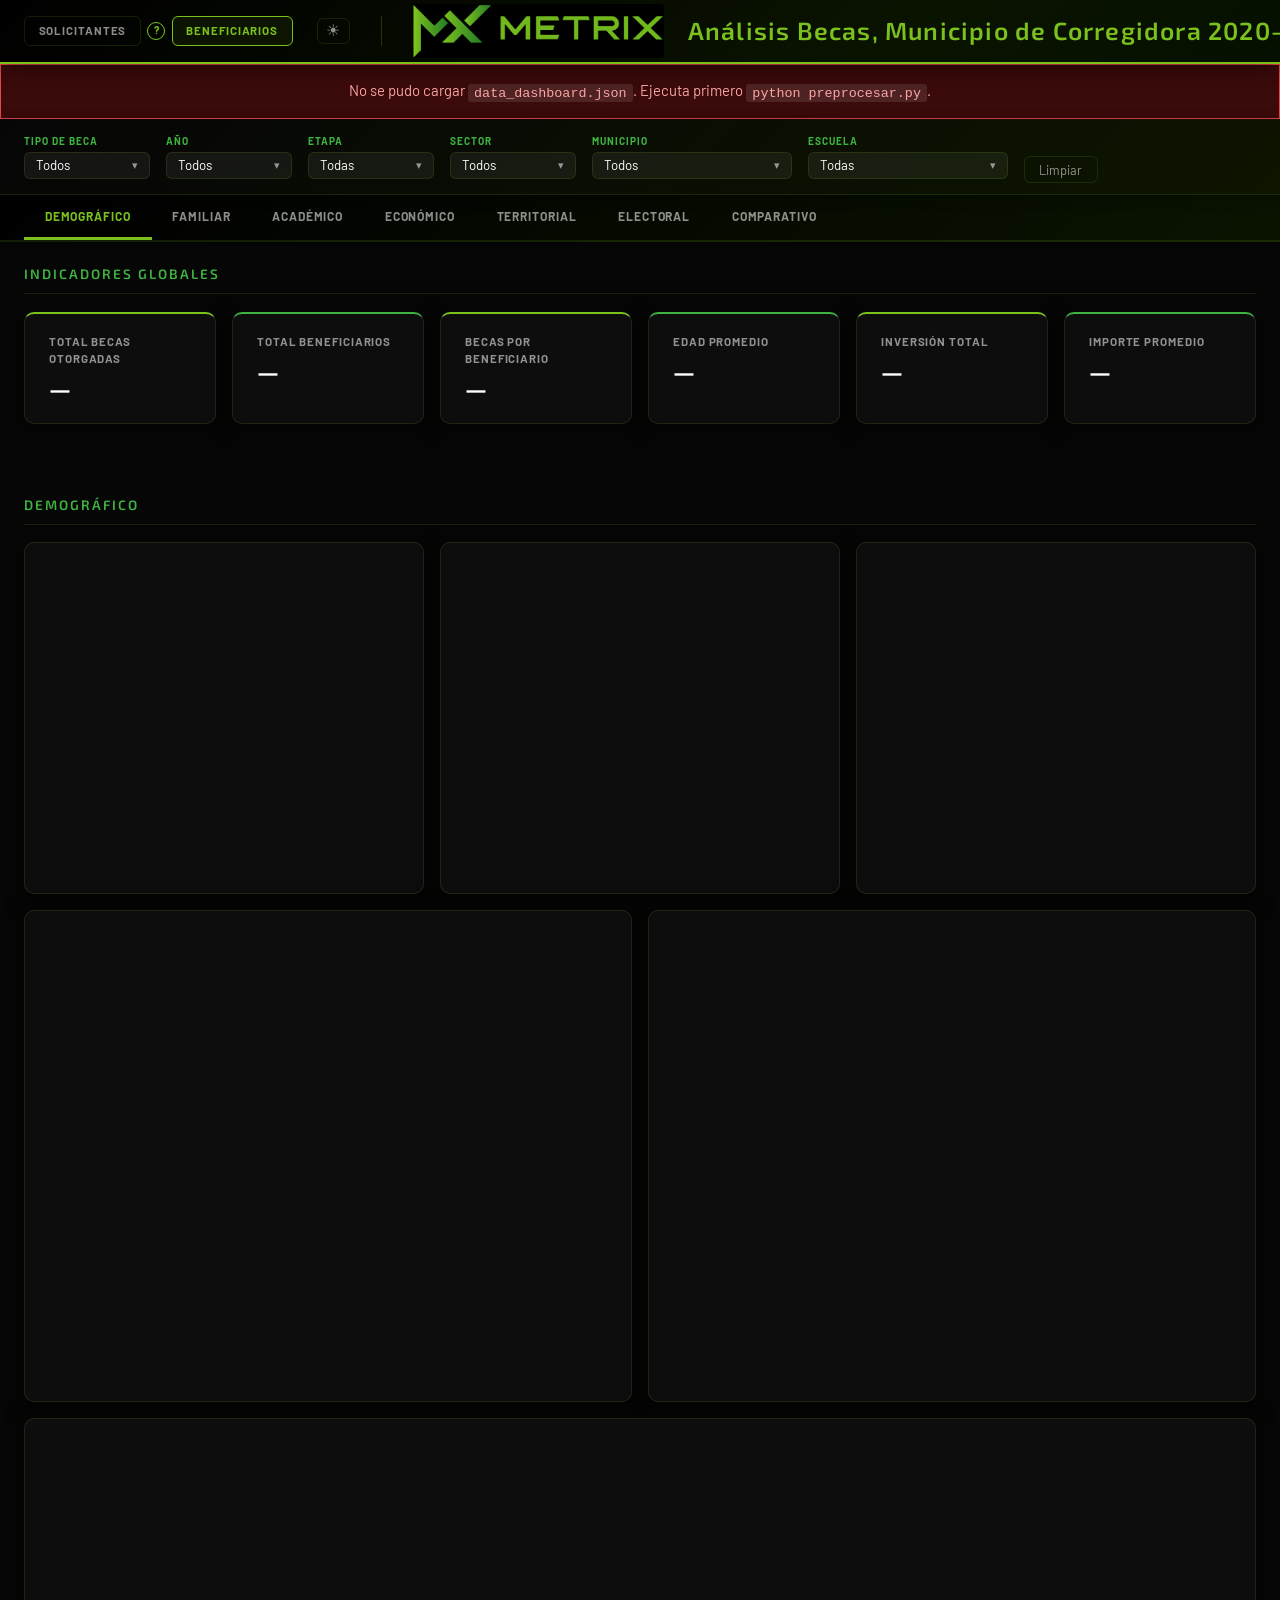
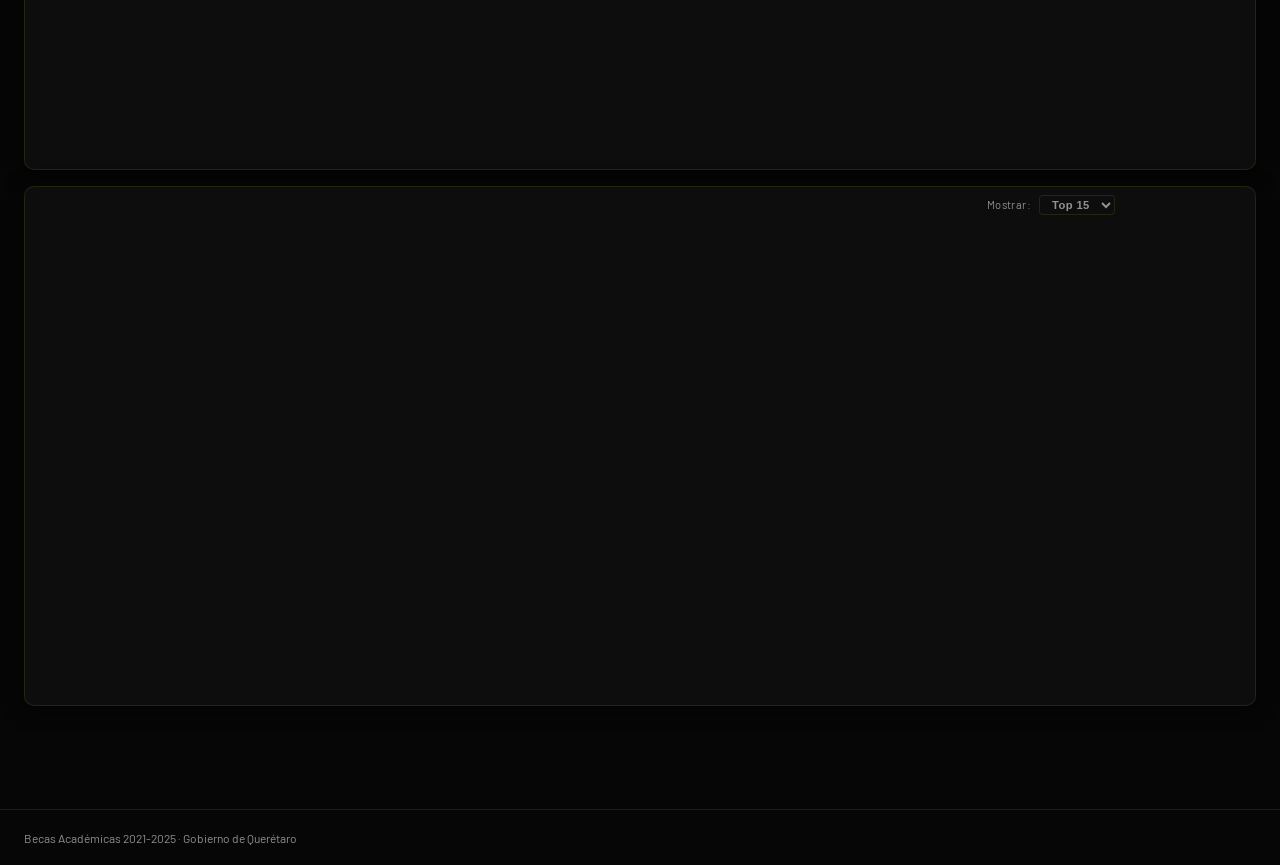
==== commit 6f8adc0f: "Actualizacion 09/04/26" ====
--- a/index.html
+++ b/index.html
@@ -64,17 +64,6 @@
         </div>
 
         <div class="filtro-grupo">
-            <label class="filtro-label">Sector</label>
-            <div class="ms-wrap" id="ms-sector">
-                <button class="ms-btn" type="button"><span class="ms-text">Todos</span><span class="ms-arrow">▾</span></button>
-                <div class="ms-panel" hidden>
-                    <label class="ms-opt"><input type="checkbox" value="PUBLICA"> Público</label>
-                    <label class="ms-opt"><input type="checkbox" value="PRIVADA"> Privado</label>
-                </div>
-            </div>
-        </div>
-
-        <div class="filtro-grupo">
             <label class="filtro-label">Año</label>
             <div class="ms-wrap" id="ms-anio">
                 <button class="ms-btn" type="button"><span class="ms-text">Todos</span><span class="ms-arrow">▾</span></button>
@@ -102,6 +91,17 @@
         </div>
 
         <div class="filtro-grupo">
+            <label class="filtro-label">Sector</label>
+            <div class="ms-wrap" id="ms-sector">
+                <button class="ms-btn" type="button"><span class="ms-text">Todos</span><span class="ms-arrow">▾</span></button>
+                <div class="ms-panel" hidden>
+                    <label class="ms-opt"><input type="checkbox" value="PUBLICA"> Público</label>
+                    <label class="ms-opt"><input type="checkbox" value="PRIVADA"> Privado</label>
+                </div>
+            </div>
+        </div>
+
+        <div class="filtro-grupo">
             <label class="filtro-label">Municipio</label>
             <div class="ms-wrap ms-wrap-lg" id="ms-municipio">
                 <button class="ms-btn" type="button"><span class="ms-text">Todos</span><span class="ms-arrow">▾</span></button>
@@ -113,11 +113,11 @@
             <label class="filtro-label">Escuela</label>
             <div class="ms-wrap ms-wrap-lg" id="ms-escuela">
                 <button class="ms-btn" type="button"><span class="ms-text">Todas</span><span class="ms-arrow">▾</span></button>
-                <div class="ms-panel ms-panel-scroll" hidden>
+                <div class="ms-panel ms-panel-escuela" hidden>
                     <div class="ms-search-wrap">
                         <input type="text" id="escuela-search" class="ms-search" placeholder="Buscar escuela…" autocomplete="off">
                     </div>
-                    <div class="ms-checkboxes"></div>
+                    <div class="ms-checkboxes ms-panel-scroll"></div>
                 </div>
             </div>
         </div>
--- a/css/styles.css
+++ b/css/styles.css
@@ -9,6 +9,9 @@
     margin: 0;
     padding: 0;
 }
+
+/* Garantiza que display:flex/grid no sobreescriba el atributo hidden nativo */
+[hidden] { display: none !important; }
 
 :root {
     --bg-base:       #060606;
@@ -196,6 +199,7 @@
 
 /* ── CHART CARD ───────────────────────────────────────────────────────────── */
 .chart-card {
+    position: relative;
     background: var(--bg-card);
     border: 1px solid var(--border);
     border-radius: var(--radius);
@@ -457,20 +461,20 @@
     pointer-events: none;
 }
 
-/* Opción deshabilitada (ej. etapas no disponibles en año seleccionado) */
-.ms-opt.ms-disabled {
-    opacity: 0.32;
-    pointer-events: none;
+/* Panel de Escuela: no scrollable; solo el contenedor de checkboxes hace scroll */
+.ms-panel-escuela {
+    display: flex;
+    flex-direction: column;
+    overflow: hidden;
+    padding: 0;
 }
 
 /* Buscador dentro del panel de Escuela */
 .ms-search-wrap {
     padding: 0.4rem 0.6rem 0.3rem;
     border-bottom: 1px solid var(--border);
-    position: sticky;
-    top: 0;
+    flex-shrink: 0;
     background: #141414;
-    z-index: 1;
 }
 .ms-search {
     width: 100%;
@@ -669,8 +673,9 @@
     display: none;
     position: absolute;
     top: calc(100% + 10px);
-    left: 50%;
-    transform: translateX(-50%);
+    right: 0;
+    left: auto;
+    transform: none;
     width: 260px;
     background: #1a1a1a;
     border: 1px solid var(--accent-1);
@@ -692,8 +697,9 @@
     content: '';
     position: absolute;
     bottom: 100%;
-    left: 50%;
-    transform: translateX(-50%);
+    right: 9px;
+    left: auto;
+    transform: none;
     border: 6px solid transparent;
     border-bottom-color: var(--accent-1);
 }
@@ -701,6 +707,31 @@
 .help-icon:hover .help-tooltip,
 .help-icon:focus .help-tooltip {
     display: block;
+}
+
+.chart-card-meta {
+    position: absolute;
+    top: 9px;
+    right: 12px;
+    z-index: 30;
+    display: flex;
+    align-items: center;
+    gap: 8px;
+}
+
+.chart-card-meta .chk-dropdown-wrap {
+    position: relative;
+    top: auto;
+    right: auto;
+}
+
+.chart-card-meta .help-icon {
+    background: rgba(22, 22, 22, 0.92);
+}
+
+.chart-card-meta .help-icon:hover,
+.chart-card-meta .help-icon:focus {
+    background: rgba(30, 30, 30, 0.97);
 }
 
 /* ── FOOTER ──────────────────────────────────────────────────────────────── */
@@ -736,7 +767,7 @@
     font-family: var(--font-main);
     font-size: 0.7rem;
     font-weight: 600;
-    padding: 4px 10px;
+    padding: 2px 6px;
     cursor: pointer;
     transition: border-color 0.15s, color 0.15s, background 0.15s;
     letter-spacing: 0.4px;
@@ -884,7 +915,7 @@
     display: flex;
     align-items: center;
     gap: 4px;
-    padding: 8px 14px 0;
+    padding: 8px 140px 0 14px;
     justify-content: flex-end;
 }
 .top-selector-label {
@@ -920,6 +951,177 @@
     outline: none;
     border-color: var(--accent-1);
 }
+
+/* ── VIEW TOGGLE (Top / Comparativa) ─────────────────────────────────────── */
+.view-toggle {
+    display: flex;
+    align-items: center;
+    gap: 2px;
+    padding: 8px 140px 0 14px;
+    justify-content: flex-end;
+}
+.vt-btn {
+    background: var(--bg-card, #0d0d0d);
+    border: 1px solid var(--border);
+    border-radius: 4px;
+    color: var(--text-muted);
+    font-family: var(--font-main);
+    font-size: 0.7rem;
+    font-weight: 600;
+    padding: 2px 10px;
+    cursor: pointer;
+    transition: border-color 0.15s, color 0.15s, background 0.15s;
+    letter-spacing: 0.4px;
+}
+.vt-btn:hover {
+    border-color: var(--border-hover);
+    color: var(--text-primary);
+}
+.vt-btn.active {
+    background: var(--accent-1);
+    border-color: var(--accent-1);
+    color: #fff;
+}
+[data-theme="light"] .vt-btn { color: rgba(30,60,10,0.55); }
+[data-theme="light"] .vt-btn.active { color: #fff; }
+
+/* ── MODAL DE RANGOS ─────────────────────────────────────────────────────── */
+.rng-modal-overlay {
+    position: fixed;
+    inset: 0;
+    background: rgba(0,0,0,0.55);
+    display: flex;
+    align-items: center;
+    justify-content: center;
+    z-index: 1000;
+}
+.rng-modal {
+    background: var(--bg-card, #0d0d0d);
+    border: 1px solid var(--border);
+    border-radius: 10px;
+    width: min(420px, 92vw);
+    display: flex;
+    flex-direction: column;
+    gap: 0;
+    overflow: hidden;
+    box-shadow: 0 8px 32px rgba(0,0,0,0.45);
+}
+.rng-modal-header {
+    display: flex;
+    align-items: center;
+    justify-content: space-between;
+    padding: 14px 18px 12px;
+    border-bottom: 1px solid var(--border);
+}
+.rng-modal-title {
+    font-family: var(--font-main);
+    font-size: 0.85rem;
+    font-weight: 700;
+    color: var(--text-primary);
+    letter-spacing: 0.3px;
+}
+.rng-modal-close {
+    background: none;
+    border: none;
+    color: var(--text-muted);
+    font-size: 1.3rem;
+    line-height: 1;
+    cursor: pointer;
+    padding: 0 2px;
+    transition: color 0.15s;
+}
+.rng-modal-close:hover { color: var(--text-primary); }
+.rng-modal-actions {
+    display: flex;
+    gap: 8px;
+    padding: 10px 18px 6px;
+}
+.rng-action-btn {
+    background: none;
+    border: 1px solid var(--border);
+    border-radius: 5px;
+    color: var(--text-muted);
+    font-family: var(--font-main);
+    font-size: 0.68rem;
+    font-weight: 600;
+    padding: 3px 10px;
+    cursor: pointer;
+    transition: border-color 0.15s, color 0.15s;
+    letter-spacing: 0.3px;
+}
+.rng-action-btn:hover { border-color: var(--accent-1); color: var(--accent-1); }
+.rng-modal-checks {
+    display: grid;
+    grid-template-columns: 1fr 1fr;
+    gap: 6px;
+    padding: 10px 18px 14px;
+    max-height: 300px;
+    overflow-y: auto;
+}
+.rng-opt {
+    display: flex;
+    align-items: center;
+    gap: 8px;
+    font-family: var(--font-main);
+    font-size: 0.78rem;
+    font-weight: 500;
+    color: var(--text-muted);
+    cursor: pointer;
+    padding: 7px 10px;
+    border: 1px solid var(--border);
+    border-radius: 6px;
+    transition: border-color 0.15s, color 0.15s, background 0.15s;
+    user-select: none;
+}
+.rng-opt:hover { border-color: var(--border-hover); color: var(--text-primary); }
+.rng-opt input[type="checkbox"] { accent-color: var(--accent-1); cursor: pointer; width: 14px; height: 14px; flex-shrink: 0; }
+.rng-opt input:checked + span { color: var(--text-primary); font-weight: 700; }
+.rng-search-input {
+    width: 100%;
+    box-sizing: border-box;
+    background: var(--bg-main, #0a0a0a);
+    border: 1px solid var(--border);
+    border-radius: 6px;
+    color: var(--text-primary);
+    font-family: var(--font-main);
+    font-size: 0.78rem;
+    padding: 6px 10px;
+    outline: none;
+    transition: border-color 0.15s;
+}
+.rng-search-input:focus { border-color: var(--accent-1); }
+.rng-search-input::placeholder { color: var(--text-muted); }
+.rng-modal-footer {
+    display: flex;
+    justify-content: flex-end;
+    gap: 8px;
+    padding: 12px 18px;
+    border-top: 1px solid var(--border);
+}
+.rng-footer-btn {
+    font-family: var(--font-main);
+    font-size: 0.75rem;
+    font-weight: 700;
+    padding: 6px 18px;
+    border-radius: 6px;
+    cursor: pointer;
+    border: 1px solid var(--border);
+    transition: background 0.15s, color 0.15s, border-color 0.15s;
+    letter-spacing: 0.3px;
+}
+.rng-cancel-btn {
+    background: none;
+    color: var(--text-muted);
+}
+.rng-cancel-btn:hover { border-color: var(--border-hover); color: var(--text-primary); }
+.rng-apply-btn {
+    background: var(--accent-1);
+    border-color: var(--accent-1);
+    color: #fff;
+}
+.rng-apply-btn:hover { filter: brightness(1.1); }
+[data-theme="light"] .rng-modal { background: #fff; }
+[data-theme="light"] .rng-opt { color: rgba(30,60,10,0.6); }
 
 /* ── RESPONSIVE ──────────────────────────────────────────────────────────── */
 @media (max-width: 900px) {
@@ -1006,6 +1208,23 @@
 
 /* Chart cards */
 [data-theme="light"] .chart-card { background: #ffffff; }
+[data-theme="light"] .chart-card-meta .help-icon {
+    background: rgba(255, 255, 255, 0.96);
+    color: #1f6f2b;
+    border-color: rgba(31, 111, 43, 0.35);
+}
+[data-theme="light"] .help-tooltip {
+    background: #ffffff;
+    border-color: rgba(15, 23, 42, 0.16);
+    color: #111111;
+    box-shadow: 0 10px 24px rgba(15, 23, 42, 0.16);
+}
+[data-theme="light"] .help-tooltip::before {
+    border-bottom-color: rgba(15, 23, 42, 0.16);
+    right: 9px;
+    left: auto;
+    transform: none;
+}
 
 /* Multi-select button */
 [data-theme="light"] .ms-btn,
